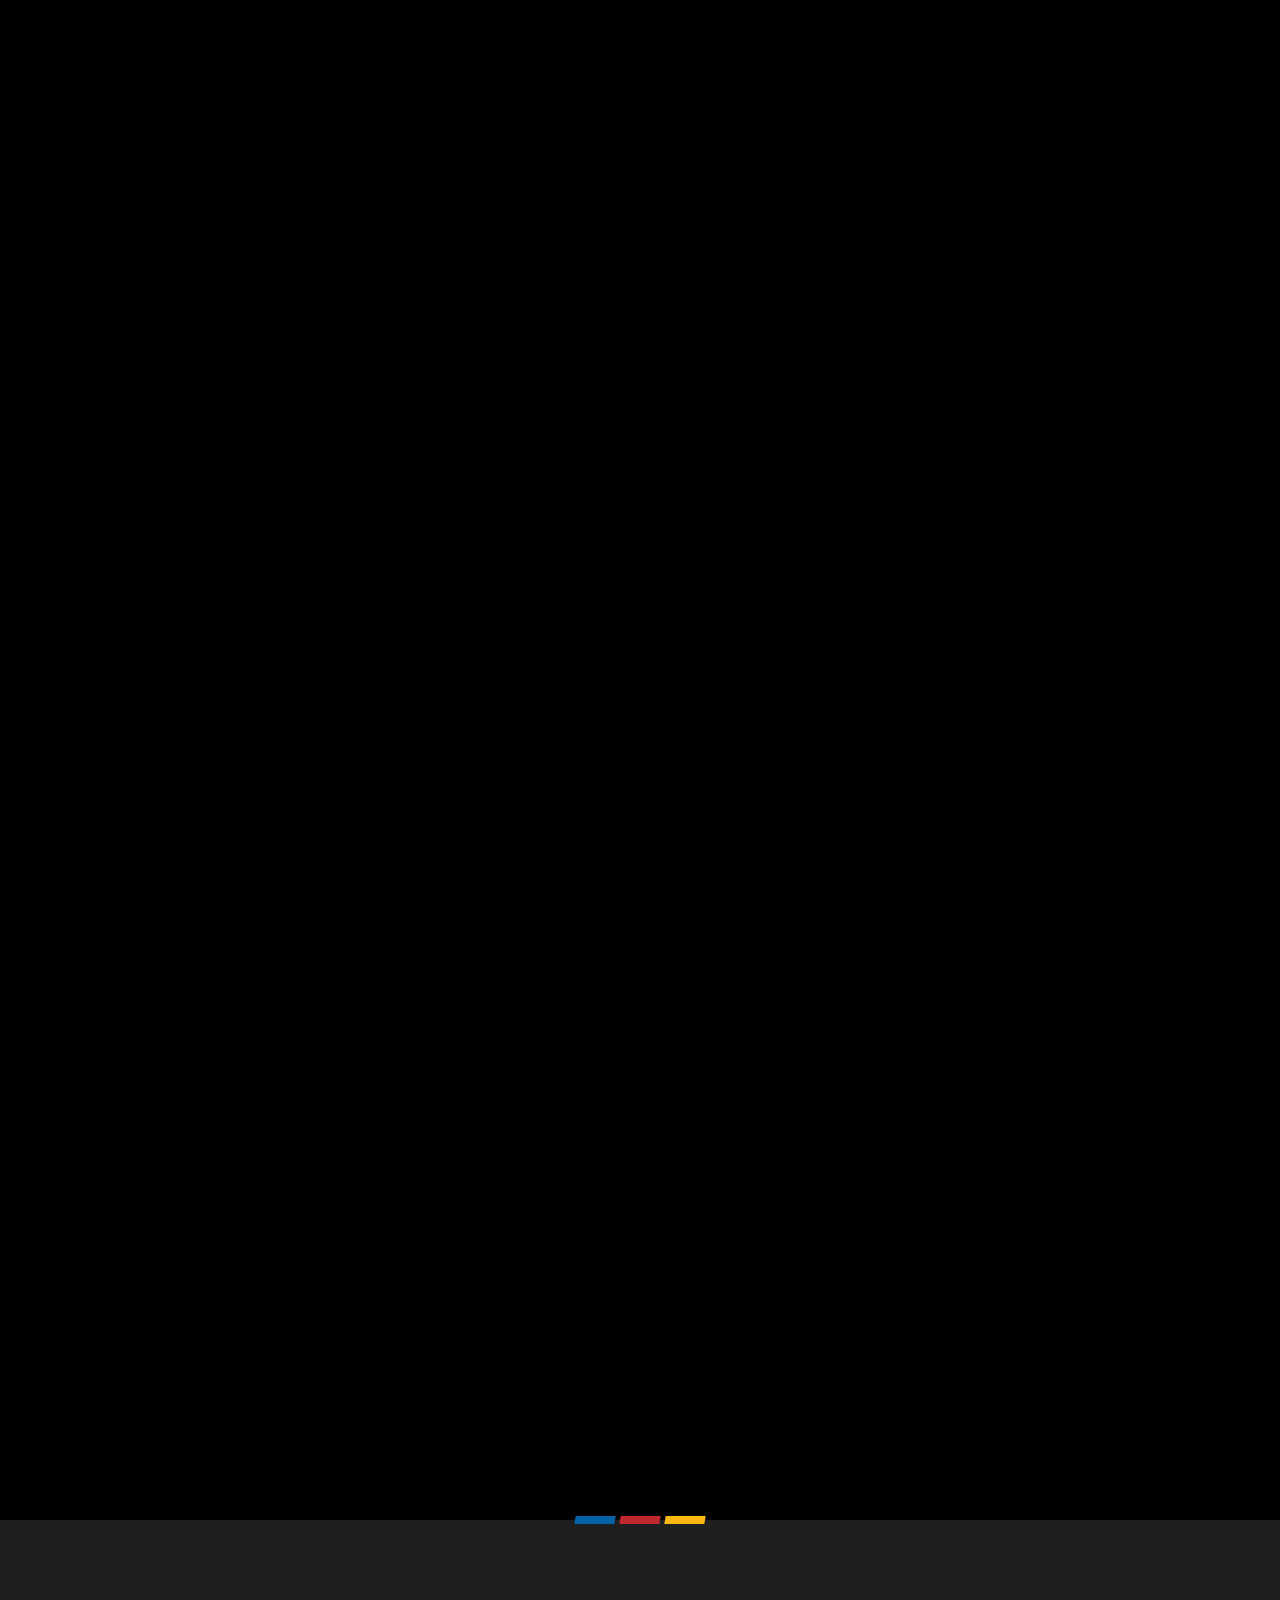
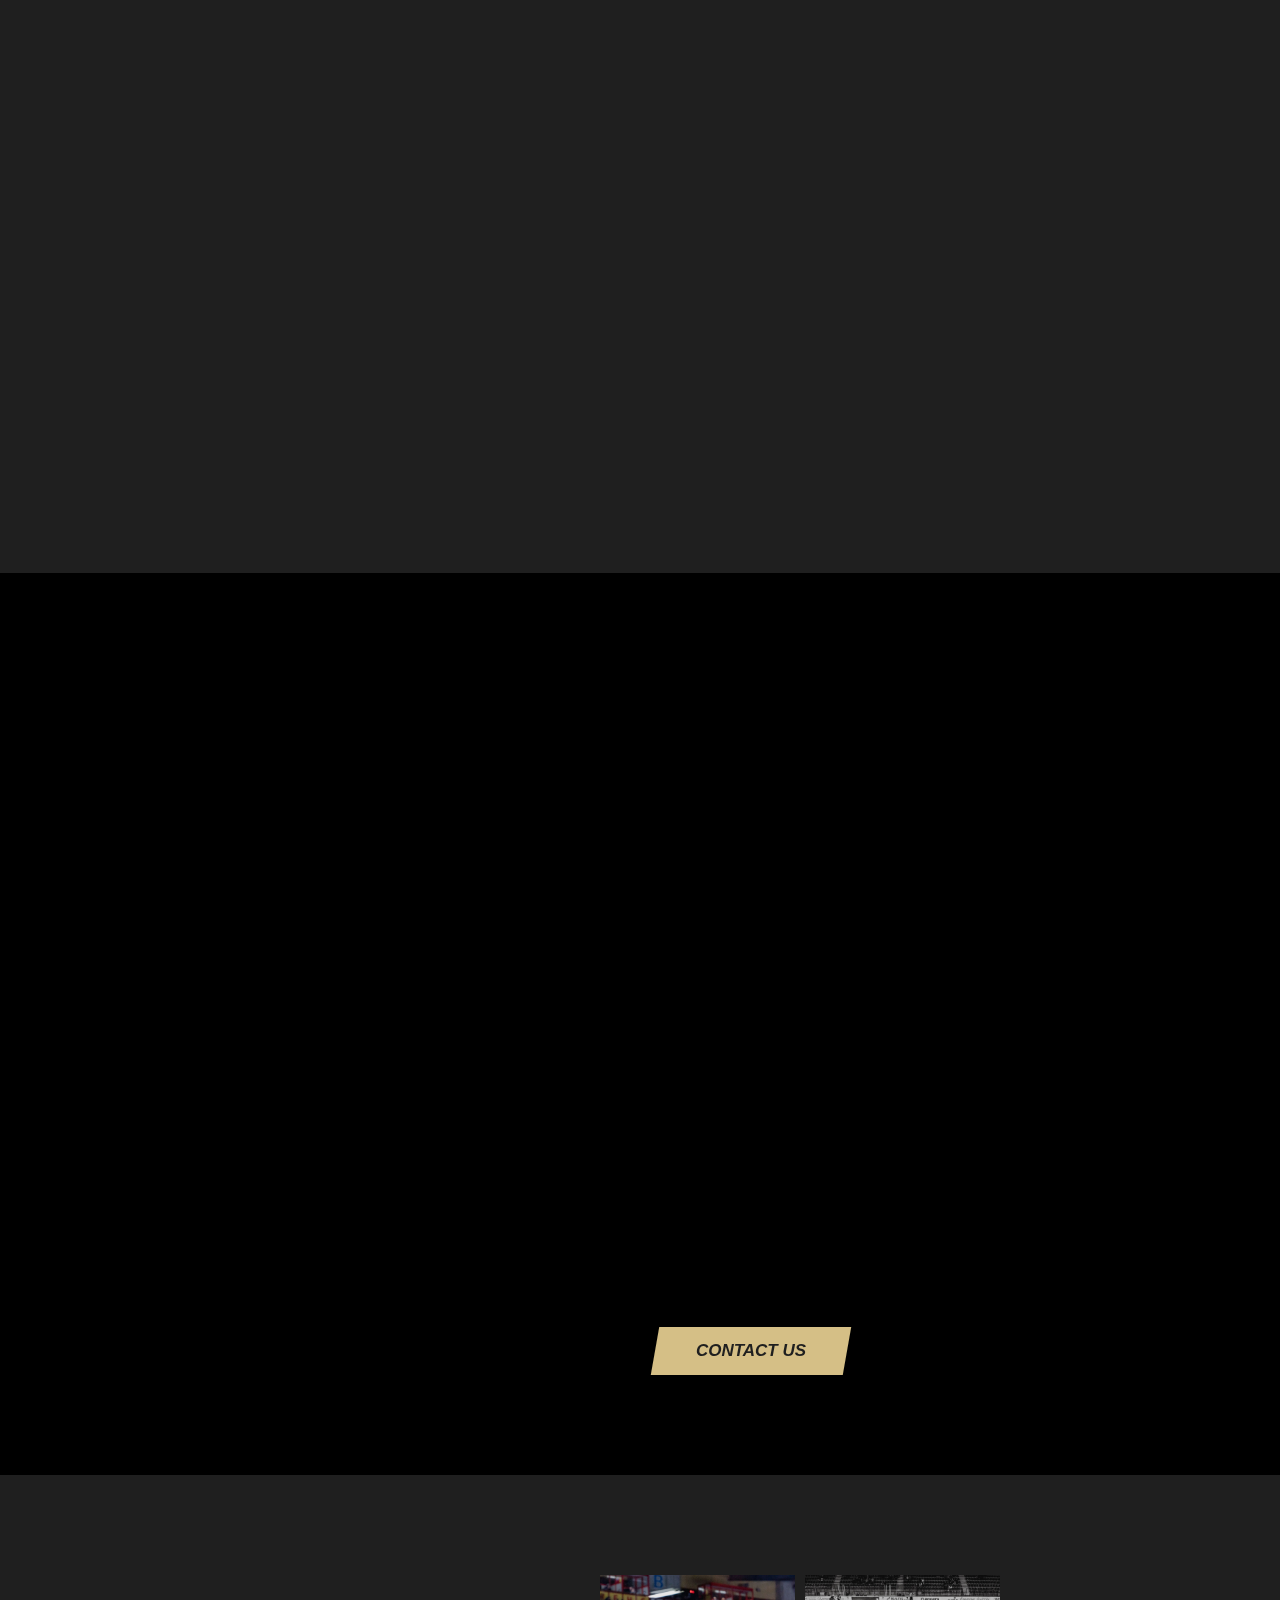
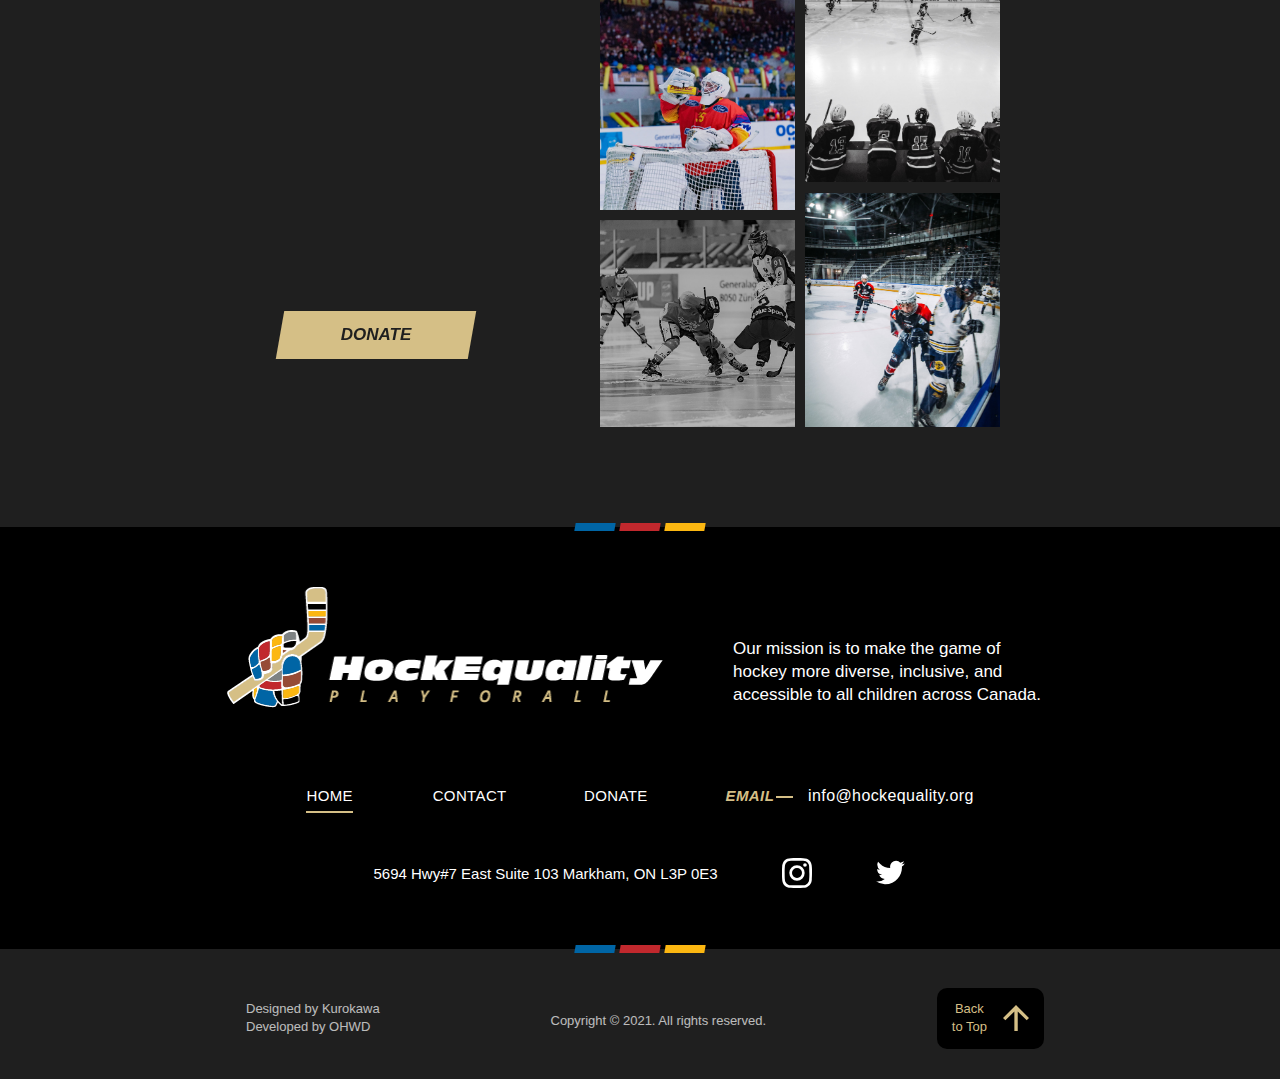
==== index.html @ 1a468a7b "fixed links" ====
<!DOCTYPE html>
<html lang="en">
<head>

    <meta charset="UTF-8">
    <meta name="viewport" content="width=device-width, initial-scale=1.0">
    <meta http-equiv="X-UA-Compatible" content="ie=edge">
    <meta name="description" content="">
    <meta name="keywords" content="">
    <meta name="format-detection" content="telephone=no">
    <meta name="theme-color" content="#43b7ff">

    <!-- Favicons -->
    <link rel="apple-touch-icon" sizes="180x180" href="/apple-touch-icon.png">
    <link rel="icon" type="image/png" sizes="32x32" href="/favicon-32x32.png">
    <link rel="icon" type="image/png" sizes="16x16" href="/favicon-16x16.png">
    <link rel="manifest" href="/site.webmanifest">
    <meta name="msapplication-TileColor" content="#da532c">
    <meta name="theme-color" content="#ffffff">

    <meta property="og:title" content=""/>
    <meta property="og:description" content=""/>
    <meta property="og:type" content="website" />
    <meta property="og:url" content=""/>
    <meta property="og:image" content=""/>
    <meta property="og:image:secure_url" content=""/>

    <link rel="canonical" href="">

    <link href="https://fonts.googleapis.com/css2?family=Poppins:wght@200;300;400;500;600;700;800;900&family=Roboto:wght@300;400;500;700;900&family=Yellowtail&display=swap" rel="stylesheet">

    <!-- CSS -->
    <link rel="stylesheet" href="/css/core-styles.css">
    <link rel="stylesheet" href="/css/style.css">
    <link href="https://unpkg.com/aos@2.3.1/dist/aos.css" rel="stylesheet">

    <!-- jQuery -->
    <script defer src="https://ajax.googleapis.com/ajax/libs/jquery/3.4.1/jquery.min.js"></script>

    <title>HockEquality | Play for All</title>
</head>
<body>

    <a class="skip" href="/index.html#main">skip to main content</a>

    <header>
        <!-- Desktop Navbar -->
        <div class="mobile-wrapper">
            <div class="mobile-nav container mobile-nav-container">
                <a class="logo" aria-label="hockequality logo link to go to home page" href="/">
                    <img class="mobile" data-aos="fade-in" data-aos-delay="750" aria-hidden="true" src="/images/hockequality-logo-left-aligned.png" alt="hockequality logo">
                    <img class="tablet" data-aos="fade-in" data-aos-delay="750" aria-hidden="true" src="/images/hockequality-logo-horizontal.png" alt="hockequality logo">
                </a> 
                <!-- Hamburger Menu -->
                <button aria-label="open the menu" id="menu-button" class="hamburger hamburger--spring" onclick="toggleNav()" type="button">
                    <span aria-hidden="true" class="hamburger-box">
                        <span aria-hidden="true" class="hamburger-inner"></span>
                    </span>
                </button>
            </div>
        </div>

        <!-- ============================================ -->
        <!--                   NAVIGATION                 -->
        <!-- ============================================ -->

        <nav>
            <div class="navbar-menu">
                <div id="side-menu" class="side-nav">
                    <a class="logo" aria-label="hockequality logo link to go to home page" href="/">
                        <img aria-hidden="true" src="/images/hockequality-logo-horizontal.png" alt="">
                    </a>
                   
                    <ul id="on-top" class="navbar-links">
                        <li class="nav-li"><a class="active-menu nav-link" href="index.html">Home</a></li>
                        <li class="nav-li"><a class="nav-link" href="/html/contact.html">Contact</a></li>
                    </ul>
                    <a class="button-solid desktop-nav" href="/html/donate.html">Donate</a>
                </div>
            </div>
        </nav>
    </header>

    <main id="main">

        <!-- ============================================ -->
        <!--                    Landing                   -->
        <!-- ============================================ -->

        <section id="hero">
            <video autoplay muted loop playsinline src="/images/website-video.mp4" poster="/images/landing-mobile.jpg"></video>
            <div aria-hidden="true" id="dark"></div>
            <div class="container">
                <div class="content">
                    <span class="header-span" 
                          data-aos-delay="650"
                          data-aos="fade-up"
                          >Our Mission</span>
                    <h1 data-aos-delay="700"
                        data-aos="fade-up"
                        >To make the game of hockey more diverse, inclusive, and accessible to all children across Canada</h1>
                    <a data-aos-delay="750"
                       data-aos="fade-up"
                       class="button-solid donate"
                        href="/html/donate.html">Donate</a><a class="button-solid involved" data-aos-delay="800" data-aos="fade-up"
      href="/html/contact.html#get-involved">Get Involved</a>
                </div>
            </div>
            <div aria-hidden="true" class="colored-boxes">
                <span></span><span></span><span></span>
            </div>
        </section>

        <!-- ============================================ -->
        <!--                 How We Work                  -->
        <!-- ============================================ -->
        
        <section id="how-we-work">
            <div class="container">
                <h2 data-aos="fade-up" class="header-span">How We Work</h2>
                <p data-aos="fade-up" data-aos-delay="50">
                    Every penny counts. We’re an open book and all our directors work as volunteers and take no salary. This is how we plan to use contributions made to Hockey Equality.
                </p>
                <div class="content">
                    <img data-aos="fade-up" data-aos-delay="100" aria-hidden="true" src="/images/graph.svg" alt="">
                    <div class="stats-group">
                        <span data-aos="fade-right" data-aos-duration="800" class="header-span">40%</span>
                        <h3 data-aos="fade-up" data-aos-delay="20">Grassroot Programs in the Community</h3>
                        <span data-aos="fade-right" data-aos-duration="800" data-aos-delay="50" class="header-span">20%</span>
                        <h3 data-aos="fade-up" data-aos-delay="70">Fund Scholarships for Families In Need</h3>
                        <span data-aos="fade-right" data-aos-duration="800" data-aos-delay="100"  class="header-span">15%</span>
                        <h3 data-aos="fade-up" data-aos-delay="120">Sponsor Community Teams</h3>
                        <span data-aos="fade-right" data-aos-duration="800" data-aos-delay="150"  class="header-span">10%</span>
                        <h3 data-aos="fade-up" data-aos-delay="170">Promote Awareness</h3>
                        <span data-aos="fade-right" data-aos-duration="800" data-aos-delay="200"  class="header-span">10%</span>
                        <h3 data-aos="fade-up" data-aos-delay="220">Provide Resources for Community Programming</h3>
                        <span data-aos="fade-right" data-aos-duration="800" data-aos-delay="250"  class="header-span">5%</span>
                        <h3 data-aos="fade-up" data-aos-delay="270">Management</h3>
                    </div>
                </div>
            </div>
            <div aria-hidden="true" class="colored-boxes">
                <span></span><span></span><span></span>
            </div>
        </section>

        <!-- ============================================ -->
        <!--                The Challenge                 -->
        <!-- ============================================ -->
        
        <section id="challenge">
            <div data-aos="fade-up" class="container">
                <h2 class="header-span">The Challenge</h2>
                <p>
                    There’s no denying the lack of diversity and inclusion in hockey. At the highest level, only 42 Black, Indigenous, players of colour (BIPOC) are listed on NHL rosters. That equates to a mere 5.7% of players. Of the four major North American sports, NHL hockey is the only one that has not had an openly gay player to date. 
                </p>
                <p>
                    In Canada, we have seen girls and women’s hockey growing in leaps and bounds. Still, only approximately 14% of all hockey players in Canada are female. Professional women’s leagues, such as the NWHL, are underrepresented in the media and struggle to make a livable wage. Through our efforts we hope to bridge the gap. 
                </p>
                <p>
                    According to surveys, over 7 million Canadians identify as people of colour and over 4 million people belong to the LGBTQIA2S+ community. These numbers are, unfortunately, not representative of the hockey community. We aim to change that! 
                </p>
                <p>
                    Now more than ever, organizations are working to create sustainable change in the hockey community. We plan to help that movement and work together to chip away at making hockey a game for everyone.
                </p>
            </div>
        </section>

        <!-- ============================================ -->
        <!--                 Get Involved                 -->
        <!-- ============================================ -->
        
        <section id="get-involved">
            <div class="container">
                <div data-aos="fade-up" class="left">
                    <div aria-hidden="true" class="image"></div>
                    <h2 class="header-span mobile">How to Get Involved</h2>
                    <p>
                        “Alone we can do so little; together we can do so much.”
                    </p>
                    <span data-aos="fade-up" data-aos-delay="180">– Helen Keller</span>
                </div><div class="right">
                    <span data-aos="fade-up" data-aos-duration="800" data-aos-delay="200" class="header-span desktop">How to Get Involved</span>
                    <p data-aos="fade-up" data-aos-delay="250">
                        Equality in hockey doesn’t begin with one person. Behind our work, there are people who give, volunteer and act in their community to make hockey an inclusive sport for all.
                    </p>
                    <h2 data-aos="fade-right" data-aos-duration="800" class="header-span block">Donate</h2>
                    <p class="padd" data-aos="fade-up">
                        Your support will create sustainable and lasting impact on the hockey community.
                    </p>
                    <h2 data-aos-delay="50" data-aos="fade-right" data-aos-duration="800" class="header-span block">Volunteer</h2>
                    <p class="padd" data-aos="fade-up">
                        We welcome all the help we can get! If you’re interested in volunteering please contact us to get started!
                    </p>
                    <h2 data-aos-delay="100" data-aos="fade-right" data-aos-duration="800" class="header-span block">Act</h2>
                    <p class="padd" data-aos="fade-up">
                        Are you doing something in your community to promote diversity and inclusion for all? Let us know so we can share your story and help support your activities.
                    </p>
                    <a href="/html/contact.html" class="button-solid">Contact Us</a>
                </div>
            </div>
        </section>

        <!-- ============================================ -->
        <!--                   Donations                  -->
        <!-- ============================================ -->
        
        <section id="donations">
            <div class="container">
                <div aria-hidden="true" class="image-group mobile">
                    <div class="one"></div><div class="two"></div><div class="three"></div><div class="four"></div>
                </div>
                <div class="text">
                    <h2 data-aos="fade-up" class="header-span">Donations</h2>
                    <p data-aos="fade-up" data-aos-delay="50">
                        The support of donors makes it possible for Hockey Equality to achieve our mission of making hockey more diverse, inclusive, and accessible to all children in Canada. Together, we will break down the invisible barriers and make our national sport great for all.
                    </p>
                    <a href="/html/donate.html" class="button-solid">Donate</a>
                </div>
                <div aria-hidden="true" class="image-group desktop">
                    <div class="one"></div>
                    <div class="two"></div>
                    <div class="three"></div>
                    <div class="four"></div>
                </div>
            </div>
            <div aria-hidden="true" class="colored-boxes">
                <span></span><span></span><span></span>
            </div>
        </section>

        <!-- ============================================ -->
        <!--                    Footer                    -->
        <!-- ============================================ -->

        <footer>
            <div class="container">
                <!-- Top -->
                <div class="footer-top">
                    <a class="footer-logo" aria-label="hockequality logo" href="/">
                        <img class="mobile" aria-hidden="true" src="/images/hockequality-logo-left-aligned.png" alt="logo">
                        <img class="desktop" aria-hidden="true" src="/images/hockequality-logo-horizontal.png" alt="logo">
                    </a><p class="mission">
                        Our mission is to make the game of hockey more diverse, inclusive, and accessible to all children across Canada.
                    </p>
                </div>
                <!-- bottom -->
                <div class="footer-bottom">
                    <div class="page-group">
                        <a class="footer-active" href="/">Home</a>
                        <a href="/html/contact.html">Contact</a>
                        <a href="/html/donate.html">Donate</a>
                        <a class="email" href="mailto:info@hockequality.org"><span class="header-span">Email</span> info@hockequality.org</a>
                    </div>
                    <div class="email-group">
                        <span class="header-span">Email</span>
                        <a class="email" href="mailto:info@hockequality.org">info@hockequality.org</a>
                    </div>
                    <a class="address address-mobile" href="">
                        <span>5694 Hwy#7 East</span>
                        <span>Suite 103</span> 
                        <span>Markham, ON L3P 0E3</span>
                    </a>
                    <div class="social">
                        <a class="address-desktop" href="">5694 Hwy#7 East Suite 103 Markham, ON L3P 0E3</a>
                        <a aria-label="visit our instagram" href=""><img aria-hidden="true" src="/images/instagram.svg" alt=""></a>
                        <a aria-label="visit our twitter" href=""><img aria-hidden="true" src="/images/twitter.svg" alt=""></a>
                    </div>
                </div>
                <div aria-hidden="true" class="colored-boxes">
                    <span></span><span></span><span></span>
                </div>
            </div>
            <div class="design-credit">
                <div class="container">
                    <div class="credit">
                        <a href="">Designed by Kurokawa</a>
                        <a href="https://www.oakharborwebdesigns.com/">Developed by OHWD</a>
                    </div>
                    <span class="copyright">Copyright © 2021. All rights reserved.</span>
                    <a class="top" href="#main">
                        <span>Back <br> to Top</span><img aria-hidden="true" src="/images/arrow.svg" alt="">
                    </a>
                </div>
            </div>
        </footer>
        

    <script defer src="/app.js"></script>
    <script src="https://unpkg.com/aos@2.3.1/dist/aos.js"></script>
    <script>
        AOS.init({
            duration: 800, // values from 0 to 3000, with step 50ms
            easing: 'ease',
            mirror: true,
            offset: 0,
        });
    </script>

</body>
</html>
---- css/core-styles.css ----
/*-- -------------------------- -->
<---         CORE STYLES        -->
<--- -------------------------- -*/

* {
	-webkit-box-sizing: border-box;
            box-sizing: border-box;
    margin: 0;
}

html {
    scroll-behavior: smooth;
}

.desktop-nav {
    display: none !important;
}

.tablet {
    display: none;
}

.colored-boxes {
    text-align: center;
    position: absolute;
    bottom: -4px;
    left: 50%;
    -webkit-transform: translateX(-50%);
        -ms-transform: translateX(-50%);
            transform: translateX(-50%);
    height: 8px;
    width:100px;
    z-index: 100;
}

.colored-boxes span {
    display: inline-block;
    height: 8px;
    width: 27px;
    vertical-align: top;
    -webkit-transform: skew(-10deg);
        -ms-transform: skew(-10deg);
            transform: skew(-10deg);
}

.colored-boxes span:nth-of-type(1) {
    background: #0065A5;
}

.colored-boxes span:nth-of-type(2) {
    background: #C1282D;
    margin: 0 5px;
}

.colored-boxes span:nth-of-type(3) {
    background: #FCB711;
}

.desktop {
    display: none !important;
}

body {
    background-color: black;
    font-family: 'Open Sans', sans-serif;
}

.skip {
    position: absolute;
    z-index: -1000;
    top: 0;
    left: 0;
    opacity: 0;
}

button:hover {
    cursor: pointer;
}

.section {
    padding-top: 35px !important;
    padding-bottom: 35px !important;
}

html {
    scroll-behavior: smooth;
    overflow-x: hidden !important;
  }

html.clicked {
    position: fixed;
}

body, html {
	margin: 0;
	padding: 0;
	overflow-x: hidden !important;
}

p, a, li, span {
	line-height: 23px;
    font-size: 17px;
    color: #fff;
}

.container {
	padding: 0 20px;
    margin: auto;
    max-width: 334px;
    position: relative;
    -webkit-box-sizing: content-box;
            box-sizing: content-box;
}

.mobile-wrapper {
	background: transparent;
    height: 100px;
    position: absolute;
    left: 0;
    width: 100%;
}

/* hidden desktop elements */

.topper-flex,
#brand,
.call-strip-button,
.top-nav-strip {
	display: none;
}

/* Buttons */
.button-solid {
    position: relative;
    font-size: 16px;
    color: #1F1F1F;
    text-transform: uppercase;
    font-weight: 800;
    text-decoration: none;
    font-style: italic;
    display: inline-block;
    width: 154px;
    line-height: 48px;
    text-align: center;
    z-index: 1;
}

.button-solid:before {
    content: '';
    position: absolute;
    display: block;
    top: 0;
    left: 0;
    right: 0;
    bottom: 0;
    background: #D5BF86;
    z-index: -1;
    -webkit-transform: skew(-10deg);
        -ms-transform: skew(-10deg);
            transform: skew(-10deg);
}

.button-solid:after {
    content: '';
    position: absolute;
    display: block;
    top: 0;
    left: 0;
    width: 0%;
    bottom: 0;
    background: #fff;
    z-index: -1;
    -webkit-transform: skew(-10deg);
        -ms-transform: skew(-10deg);
            transform: skew(-10deg);
    -webkit-transition: .2s ease;
    -o-transition: .2s ease;
    transition: .2s ease;
}

.button-solid:hover:after {
    width: 100%;
    -webkit-transition: .2s cubic-bezier(0.755, 0.050, 0.855, 0.060);
    -o-transition: .2s cubic-bezier(0.755, 0.050, 0.855, 0.060);
    transition: .2s cubic-bezier(0.755, 0.050, 0.855, 0.060);
}

.hamburger {
    padding: 0;
    display: inline-block;
    cursor: pointer;
    -webkit-transition-property: opacity, -webkit-filter;
    transition-property: opacity, -webkit-filter;
    -o-transition-property: opacity, filter;
    transition-property: opacity, filter;
    transition-property: opacity, filter, -webkit-filter;
    -webkit-transition-duration: 0.15s;
         -o-transition-duration: 0.15s;
            transition-duration: 0.15s;
    -webkit-transition-timing-function: linear;
         -o-transition-timing-function: linear;
            transition-timing-function: linear;
    font: inherit;
    color: inherit;
    text-transform: none;
    background-color: transparent;
    border: 0;
    margin: 0;
    overflow: visible;
    position: relative;
    z-index: 2000;
}
.hamburger:hover {
    opacity: 0.7;
    cursor: pointer;
}
.hamburger.is-active:hover {
    opacity: 0.7;
    cursor: pointer;
}
.hamburger.is-active .hamburger-inner, .hamburger.is-active .hamburger-inner::before, .hamburger.is-active .hamburger-inner::after {
    background-color: #D5BF86;
}
.hamburger-box {
    width: 30px;
    height: 24px;
    display: inline-block;
    position: relative;
    z-index: 2000;
}
.hamburger-inner {
    display: block;
    top: 50%;
    margin-top: -2px;
}
.hamburger-inner, .hamburger-inner::before, .hamburger-inner::after {
    width: 30px;
    height: 3px;
    background-color: #D5BF86;
    border-radius: 4px;
    position: absolute;
    -webkit-transition-property: -webkit-transform;
    transition-property: -webkit-transform;
    -o-transition-property: transform;
    transition-property: transform;
    transition-property: transform, -webkit-transform;
    -webkit-transition-duration: 0.15s;
         -o-transition-duration: 0.15s;
            transition-duration: 0.15s;
    -webkit-transition-timing-function: ease;
         -o-transition-timing-function: ease;
            transition-timing-function: ease;
}
.hamburger-inner::before, .hamburger-inner::after {
    content: "";
    display: block;
}
.hamburger-inner::before {
    top: -10px;
}
.hamburger-inner::after {
    bottom: -10px;
}

/* * Spring */
.hamburger--spring .hamburger-inner {
    top: 2px;
    -webkit-transition: background-color 0s 0.13s linear;
    -o-transition: background-color 0s 0.13s linear;
    transition: background-color 0s 0.13s linear;
    -webkit-transition-delay: .22s;
         -o-transition-delay: .22s;
            transition-delay: .22s;
}
.hamburger--spring .hamburger-inner::before {
    top: 10px;
    -webkit-transition: top 0.1s 0.2s cubic-bezier(0.33333, 0.66667, 0.66667, 1), -webkit-transform 0.13s cubic-bezier(0.55, 0.055, 0.675, 0.19);
    transition: top 0.1s 0.2s cubic-bezier(0.33333, 0.66667, 0.66667, 1), -webkit-transform 0.13s cubic-bezier(0.55, 0.055, 0.675, 0.19);
    -o-transition: top 0.1s 0.2s cubic-bezier(0.33333, 0.66667, 0.66667, 1), transform 0.13s cubic-bezier(0.55, 0.055, 0.675, 0.19);
    transition: top 0.1s 0.2s cubic-bezier(0.33333, 0.66667, 0.66667, 1), transform 0.13s cubic-bezier(0.55, 0.055, 0.675, 0.19);
    transition: top 0.1s 0.2s cubic-bezier(0.33333, 0.66667, 0.66667, 1), transform 0.13s cubic-bezier(0.55, 0.055, 0.675, 0.19), -webkit-transform 0.13s cubic-bezier(0.55, 0.055, 0.675, 0.19);
    -webkit-transition-delay: .22s;
         -o-transition-delay: .22s;
            transition-delay: .22s;
}
.hamburger--spring .hamburger-inner::after {
    top: 20px;
    -webkit-transition: top 0.2s 0.2s cubic-bezier(0.33333, 0.66667, 0.66667, 1), -webkit-transform 0.13s cubic-bezier(0.55, 0.055, 0.675, 0.19);
    transition: top 0.2s 0.2s cubic-bezier(0.33333, 0.66667, 0.66667, 1), -webkit-transform 0.13s cubic-bezier(0.55, 0.055, 0.675, 0.19);
    -o-transition: top 0.2s 0.2s cubic-bezier(0.33333, 0.66667, 0.66667, 1), transform 0.13s cubic-bezier(0.55, 0.055, 0.675, 0.19);
    transition: top 0.2s 0.2s cubic-bezier(0.33333, 0.66667, 0.66667, 1), transform 0.13s cubic-bezier(0.55, 0.055, 0.675, 0.19);
    transition: top 0.2s 0.2s cubic-bezier(0.33333, 0.66667, 0.66667, 1), transform 0.13s cubic-bezier(0.55, 0.055, 0.675, 0.19), -webkit-transform 0.13s cubic-bezier(0.55, 0.055, 0.675, 0.19);
    -webkit-transition-delay: .22s;
         -o-transition-delay: .22s;
            transition-delay: .22s;
}
.hamburger--spring.is-active .hamburger-inner {
    -webkit-transition-delay: 0.22s;
         -o-transition-delay: 0.22s;
            transition-delay: 0.22s;
    background-color: transparent !important;
}
.hamburger--spring.is-active .hamburger-inner::before {
    top: 0;
    -webkit-transition: top 0.1s 0.15s cubic-bezier(0.33333, 0, 0.66667, 0.33333), -webkit-transform 0.13s 0.22s cubic-bezier(0.215, 0.61, 0.355, 1);
    transition: top 0.1s 0.15s cubic-bezier(0.33333, 0, 0.66667, 0.33333), -webkit-transform 0.13s 0.22s cubic-bezier(0.215, 0.61, 0.355, 1);
    -o-transition: top 0.1s 0.15s cubic-bezier(0.33333, 0, 0.66667, 0.33333), transform 0.13s 0.22s cubic-bezier(0.215, 0.61, 0.355, 1);
    transition: top 0.1s 0.15s cubic-bezier(0.33333, 0, 0.66667, 0.33333), transform 0.13s 0.22s cubic-bezier(0.215, 0.61, 0.355, 1);
    transition: top 0.1s 0.15s cubic-bezier(0.33333, 0, 0.66667, 0.33333), transform 0.13s 0.22s cubic-bezier(0.215, 0.61, 0.355, 1), -webkit-transform 0.13s 0.22s cubic-bezier(0.215, 0.61, 0.355, 1);
    -webkit-transform: translate3d(0, 10px, 0) rotate(45deg);
            transform: translate3d(0, 10px, 0) rotate(45deg);
}
.hamburger--spring.is-active .hamburger-inner::after {
    top: 0;
    -webkit-transition: top 0.2s cubic-bezier(0.33333, 0, 0.66667, 0.33333), -webkit-transform 0.13s 0.22s cubic-bezier(0.215, 0.61, 0.355, 1);
    transition: top 0.2s cubic-bezier(0.33333, 0, 0.66667, 0.33333), -webkit-transform 0.13s 0.22s cubic-bezier(0.215, 0.61, 0.355, 1);
    -o-transition: top 0.2s cubic-bezier(0.33333, 0, 0.66667, 0.33333), transform 0.13s 0.22s cubic-bezier(0.215, 0.61, 0.355, 1);
    transition: top 0.2s cubic-bezier(0.33333, 0, 0.66667, 0.33333), transform 0.13s 0.22s cubic-bezier(0.215, 0.61, 0.355, 1);
    transition: top 0.2s cubic-bezier(0.33333, 0, 0.66667, 0.33333), transform 0.13s 0.22s cubic-bezier(0.215, 0.61, 0.355, 1), -webkit-transform 0.13s 0.22s cubic-bezier(0.215, 0.61, 0.355, 1);
    -webkit-transform: translate3d(0, 10px, 0) rotate(-45deg);
            transform: translate3d(0, 10px, 0) rotate(-45deg);
}

/*-- -------------------------- -->
<---         NAVIGATION         -->
<--- -------------------------- -*/

/* Hidden Elements */
.navbar-menu img,
.call-us,
.quote-nav-button {
	display: none;
}

/* Top Mobile Navigation */
.mobile-wrapper {
	height: 70px;
}

.mobile-nav {
	position: relative;
	display: -webkit-box;
	display: -ms-flexbox;
	display: flex;
	-webkit-box-align: center;
	    -ms-flex-align: center;
	        align-items: center;
	-webkit-box-pack: space-between;;
	    -ms-flex-pack: space-between;;
	        justify-content: space-between;
    height: 100%;
    max-width: 100%;
}

.hamburger {
	position: absolute;
	right: 15px;
}

/* Navigation Links */


.mobile-wrapper img {
    width: 100%;
    max-width: 307px;
    position: relative;
    z-index: 1000;
    top: 70px;
}

.navbar-menu {
    overflow: hidden;
	background: #000;
    width: 0;
    top: 0;
	position: absolute;
    right: 0;
    height: 100vh;
	-webkit-transition: .3s ease;
	-o-transition: .3s ease;
	transition: .3s ease;
    z-index: 1000;
    max-width: 1225px;
}

.side-nav {
    overflow: hidden;
	padding: 40px 0;
	position: absolute;
	right: 2em;
	-webkit-transition: .3s ease;
	-o-transition: .3s ease;
	transition: .3s ease;
	-webkit-transition-delay: .2s;
	     -o-transition-delay: .2s;
	        transition-delay: .2s;
}

.side-nav ul {
	margin: 0;
	text-align: right;
    list-style: none;
    margin-top: 50px;
}

.side-nav ul li {
    margin-bottom: 20px;
    opacity: 0;
    -webkit-transform: translateY(50px);
        -ms-transform: translateY(50px);
            transform: translateY(50px);
}

.side-nav ul li.open {
    -webkit-animation-name: fadeIn;
            animation-name: fadeIn;
    -webkit-animation-fill-mode: forwards;
            animation-fill-mode: forwards;
    -webkit-animation-duration: .5s;
            animation-duration: .5s;
    -webkit-animation-timing-function: ease-out;
            animation-timing-function: ease;
}

.side-nav ul li.open:nth-child(2) {
    -webkit-animation-delay: .1s;
            animation-delay: .1s;
}

.side-nav ul li.open:nth-child(3) {
    -webkit-animation-delay: .2s;
            animation-delay: .2s;
}

.side-nav ul li.open:nth-child(4) {
    -webkit-animation-delay: .3s;
            animation-delay: .3s;
}

.side-nav ul li.open:nth-child(5) {
    -webkit-animation-delay: .4s;
            animation-delay: .4s;
}

.side-nav ul li.open:nth-child(6) {
    -webkit-animation-delay: .5s;
            animation-delay: .5s;
}

@-webkit-keyframes fadeIn {
    0% {
        -webkit-transform: translateY(50px);
                transform: translateY(50px);
        opacity: 0;
    }

    100% {
        -webkit-transform: translateY(0);
                transform: translateY(0);
        opacity: 1;
    }
}

@keyframes fadeIn {
    0% {
        -webkit-transform: translateY(50px);
                transform: translateY(50px);
        opacity: 0;
    }

    100% {
        -webkit-transform: translateY(0);
                transform: translateY(0);
        opacity: 1;
    }
}

#on-top a {
    text-decoration: none;
    font-weight: 800;
    letter-spacing: .025em;
    font-style: italic;
	padding: 5px 10px 5px 10px;
	-webkit-transition: .3s ease;
	-o-transition: .3s ease;
	transition: .3s ease;
	-webkit-transition-delay: .2s;
	     -o-transition-delay: .2s;
	        transition-delay: .2s;
	opacity: 0;
    visibility: hidden;
    -webkit-transform: translateY(75px);
        -ms-transform: translateY(75px);
            transform: translateY(75px);
}

.active-menu {
    color: #D5BF86;
    position: relative;
}

.active-menu:before {
    content: '';
    position: absolute;
    top: 50%;
    -webkit-transform: translateY(-50%);
        -ms-transform: translateY(-50%);
            transform: translateY(-50%);
    left: -20px;
    height: 2px;
    width: 20px;
    background: #D5BF86;
}

/* Tablet */
@media only screen and (min-width: 768px) {

    .container {
        max-width: 694px;
        padding: 0;
        margin: auto;
    }

    p {
        font-size: 17px;
        line-height: 23px;
    }

    .mobile-wrapper .mobile {
        display: none;
    }

    .mobile-wrapper .tablet {
        display: block;
        max-width: 436px;
    }

    .mobile-wrapper img {
        top: 67px !important;
    }

    .hamburger {
        top: 100px;
        right: 0px;
    }

    #hero:after {
        content: '';
        position: absolute;
        display: block;
        height: 190px;
        width: 100%;
        background: #000;
        opacity: .3;
        top: 0;
        left: 0;
        right: 0;
        z-index: 10;
    }

    .button-solid {
        width: 192px;
        font-size: 17px;
    }

    .colored-boxes {
        width: 150px;
    }

    .colored-boxes span {
        width: 40px;
    }

    .side-nav ul {
        margin-top: 123px;
    }

    .side-nav ul li {
        margin-bottom: 40px;
    }

    #on-top a {
        font-size: 30px;
    }

}



/* Desktop */
@media screen and (min-width: 1024px) {

    .mobile-display {
        display: none !important;
    }

    #page-header {
        height: 400px;
        background-repeat: no-repeat;
        background-position: center 100%;
    }

    .desktop-display {
        display: block;
    }

    /* Hidden Elements */
	.mobile-wrapper {
		display: none;
	}

	/* Un-Hidden Elements */
	#on-top a {
		opacity: 1;
		visibility: visible;
    }

    .svg-group {
        width: 1600px;
    }

    .background {
        background: var(--primary);
        height: 36px;
        width: 100%;
    }

	.quote-nav-button {
        display: block;
        color: #fff;
        background: var(--primary);
        margin-left: 100px;
    }
    
    .quote-nav-button:hover {
        opacity: .7;
    }

	.container {
        max-width: 1100px;
    }
    
    .navbar-menu .logo {
        display: inline-block;
        position: absolute;
        left: 0;
    }

	.navbar-menu .logo img {
		display: block;
		margin: 0 !important;
		position: relative;
		left: 2em;
        height: auto;
        width: 436px;
        z-index: 1000;
    }
    
    .desktop-nav {
        display: inline-block !important;
        width: 102px;
        margin-right: 40px;
        margin-top: 55px;
    }

	/*navbar */
	nav {
		width: 100%;
		position: absolute;
		display: -webkit-box;
		display: -ms-flexbox;
		display: flex;
		-webkit-box-pack: center;
		    -ms-flex-pack: center;
		        justify-content: center;
        height: 124px;
        background: transparent;
        z-index: 100;
    }

	.navbar-menu {
        width: 100% !important;
        height: 190px;
		margin: auto;
		position: absolute;
		display: -webkit-box;
		display: -ms-flexbox;
		display: flex;
		-webkit-box-align: center;
		    -ms-flex-align: center;
		        align-items: center;
		z-index: 100;
		left: 0;
		background: transparent;
	}

	#on-top {
		display: -webkit-box;
		display: -ms-flexbox;
		display: flex;
		-webkit-box-align: center;
		    -ms-flex-align: center;
		        align-items: center;
		-webkit-box-pack: end;
		    -ms-flex-pack: end;
                justify-content: flex-end;
        margin: 0;
        display: block;
        margin-top: 50px;
	}

	.side-nav {
        top: 0;
        padding: 0;
        display: block;
		width: 100%;
		height: 190px;
		display: -webkit-box;
		display: -ms-flexbox;
		display: flex;
		-webkit-box-align: center;
		    -ms-flex-align: center;
		        align-items: center;
		-webkit-box-pack: end;
		    -ms-flex-pack: end;
		        justify-content: flex-end;
        right: 0;
        overflow: visible;
	}

	.side-nav ul li {
		margin: 0 43px 0 0;
		text-align: right;
    }

	.side-nav #on-top a {
		padding: 20px 0 10px 0;
        color: #fff;
        font-weight: normal;
		-webkit-transition: .2s ease;
		-o-transition: .2s ease;
		transition: .2s ease;
        font-size: 16px;
        font-weight: bold;
        text-transform: uppercase;
    }
    
    .side-nav ul li{
        opacity: 1;
        -webkit-transform: translateY(0);
            -ms-transform: translateY(0);
                transform: translateY(0);
    }
    
	.side-nav ul li a:hover {
		cursor: pointer;
		opacity: 1;
		-webkit-transition: .2s ease;
		-o-transition: .2s ease;
        transition: .2s ease;
        color: #D5BF86;
	}

	#on-top li  {
        display: inline-block;
    }
    
    .active-menu {
        color: #D5BF86 !important;
        position: relative;
    }

    .active-menu:before {
       display: none; 
    }

    .active-menu:before {
        content: '';
        position: relative;
        display: inline-block;
        height: 2px;
        width: 20px;
        background: #D5BF86;
        vertical-align: middle;
        left: auto;
        margin-right: 5px;
    }
}














/*-- -------------------------- -->
<---           FOOTER           -->
<--- -------------------------- -*/










footer {
    padding-top: 60px;
    position: relative;
}

footer > .container {
    padding-bottom: 125px;
}

.footer-logo {
    width: 100%;
    display: inline-block;
    margin-bottom: 30px;
}

.footer-logo img {
    width: 100%;
}

.mission {
    font-size: 12px;
    line-height: 18px;
    width: 150px;
    position: absolute;
    top: 0px;
    right: 20px;
}

.page-group {
    display: inline-block;
    float: right;
    position: relative;
    z-index: 1000;
}

.page-group .email {
    display: none;
}

.page-group a {
    display: block;
    font-size: 15px;
    line-height: 20px;
    text-decoration: none;
    text-align: center;
    font-weight: 500;
    text-transform: uppercase;
    margin: auto;
    margin-bottom: 30px;
    position: relative;
    letter-spacing: .025em;
}

.page-group a:before {
    content: '';
    position: absolute;
    display: inline-block;
    width: 0%;
    height: 2px;
    background: #D5BF86;
    bottom: -7px;
    z-index: 100;
    -webkit-transition: .2s ease;
    -o-transition: .2s ease;
    transition: .2s ease;
}

.page-group a:hover:before {
    content: '';
    position: absolute;
    display: inline-block;
    width: 100%;
    height: 2px;
    background: #D5BF86;
    bottom: -7px;
    z-index: 100;
    -webkit-transition: .2s ease;
    -o-transition: .2s ease;
    transition: .2s ease;
}

.page-group a:nth-of-type(1) {
    width: 47px;
}

.page-group a:nth-of-type(2) {
    width: 72px;
}

.page-group a:nth-of-type(3) {
    width: 62px;
}

.page-group a:last-of-type {
    margin-bottom: 0;
}

.footer-active:after {
    content: '';
    position: absolute;
    display: inline-block;
    width: 100%;
    height: 2px;
    left: 0;
    background: #D5BF86;
    bottom: -7px;
    z-index: 100;
}

.footer-bottom {
    height: 120px;
    position: relative;
    padding: 0 10px;
}

.address {
    text-decoration: none;
    display: inline-block;
    position: absolute;
    top: 0;
    left: 10px;
}

.address-desktop {
    display: none !important;
}

.address span {
    font-size: 14px;
    line-height: 19px;
    height: 19px;
    display: block;
    text-align: left;
    vertical-align: middle;
}

.email-group {
    position: absolute;
    bottom: 0px;
}

.email-group .header-span {
    margin-bottom: 0;
    font-style: 14px;
    line-height: 19px;
}

.email-group a {
    text-decoration: none;
    font-size: 14px;
}

.social {
    position: absolute;
    bottom: -75px;
    left: 50%;
    width: 100%;
    text-align: center;
    left: 0;
}

.social a {
    display: inline-block;
}

.social a:nth-of-type(2) {
    margin-right: 50px;
}

/* Design Credit */

.design-credit {
    background: #1F1F1F;
    padding-top: 39px;
    padding-bottom: 80px;
}

.design-credit .container {
    height: 61px;
}

.credit {
    display: inline-block;
    margin-top: 12px;
}

.credit a {
    opacity: .7;
    line-height: 18px;
    font-size: 13px;
    text-align: left;
    display: block;
    text-decoration: none;
}

.credit a:hover {
    text-decoration: underline;
    color: #D5BF86;
}

.copyright {
    position: absolute;
    bottom: -40px;
    width: 100%;
    text-align: left;
    font-size: 13px;
    opacity: .7;
    left: 20px;
    line-height: 18px;
}

.top {
    display: inline-block;
    background: #000;
    padding: 12px 15px;
    border-radius: 10px;
    float: right;
}

.top:hover {
    background: #fff;
}

.top span {
    text-align: center;
    display: inline-block;
    color: #D5BF86;
    margin-right: 16px;
    font-size: 13px;
    line-height: 18px;
}

.top img {
    display: inline-block;
    height: 26px;
}


/*Iphone 6/7/8 */
@media screen and (min-width: 375px) {

    /*-- -------------------------- -->
    <---         Navigation         -->
    <--- -------------------------- -*/

    .mobile-wrapper img {
        top: 95px;
    } 

    /*-- -------------------------- -->
    <---           Footer           -->
    <--- -------------------------- -*/

    .mission {
        font-size: 15px;
        line-height: 20px;
        width: 170px;
        top: 10px;
    }

    .footer-bottom {
        padding: 0 30px;
    }

    .address {
        left: 30px;
    }

    .page-group {
        margin-right: 10px;
    }

    .design-credit .container {
        padding: 0 40px 0 50px;
        max-width: 285px;
    }

    .copyright {
        left: 50px;
    }

}

@media screen and (min-width: 768px) {

    /*-- -------------------------- -->
    <---           Footer           -->
    <--- -------------------------- -*/

    footer {
        padding-top: 100px;
    }

    footer .container {
        padding-bottom: 140px;
    }

    footer .mobile {
        display: none;
    }

    footer .desktop {
        width: 350px;
        display: inline-block !important;
        margin: 0;
        -webkit-transform: translateY(-40px);
            -ms-transform: translateY(-40px);
                transform: translateY(-40px);
    }

    .mission {
        font-size: 14px;
        line-height: 20px;
        width: 300px;
        top: 0px;
        right: 0;
    }

    .page-group {
        width: 100%;
        height: 20px;
        text-align: center;
        margin: auto;
        margin-bottom: 54px;
    }

    .page-group a {
        display: inline-block;
        margin: 0 55px 0 0;
    }

    .footer-bottom {
        padding: 0;
        height: 20px;
    }

    .page-group .email {
        display: inline-block;
        margin-right: 0;
        text-transform: lowercase;
        font-size: 16px;
    }

    .page-group .email .header-span {
        display: inline-block;
        margin-right: 10px;
    }

    .page-group .email .header-span:after {
        margin-left: 2px;
    }

    .email-group {
        display: none;
    }

    .social {
        text-align: center;
        position: relative;
        bottom: 0;
    }

    .social a:first-child {
        margin-right: 60px;
        vertical-align: top;
        margin-top: 4px;
    }

    .social a:nth-of-type(2) {
        margin-right: 60px;
    }

    .address {
        display: inline-block;
        display: none;
    }

    .address-mobile {
        display: none;
    }

    .address-desktop {
        display: inline-block !important;
        text-decoration: none;
        vertical-align: middle;
    }

    .address span {
        display: inline-block;
    }

    /* design credit */

    .design-credit {
        width: 100%;
        padding-bottom: 30px;
    }

    .design-credit .container {
        max-width: 100%;
        text-align: center;
    }

    .design-credit .credit, .design-credit .top, .design-credit .copyright {
        display: inline-block;
        position: relative;
        left: auto;
        bottom: auto;
        width: auto;
        vertical-align: bottom;
    }

    .credit {
        float: left;
    }

    .copyright {
        margin-top: 24px;
    }
}

@media screen and (min-width: 1024px) {

    footer .container {
        padding-bottom: 145px;
    }

    .footer-top {
        width: 826px;
        margin: auto;
    }

    .footer-logo {
        width: auto;
    }

    footer .desktop {
        width: 436px;
    }

    .mission {
        position: relative;
        display: inline-block;
        top: auto;
        right: auto;
        width: 320px;
        vertical-align: top;
        float: right;
        margin-top: 10px;
        font-size: 17px;
        line-height: 23px;
    }

    .page-group a {
        margin-right: 75px;
    }

    .page-group .email .header-span {
        font-size: 15px;
    }

    .page-group .email {
        font-weight: normal;
    }

    .social a:first-child:hover {
        color: #D5BF86;
        text-decoration: underline;
    }

    .social a:first-child {
        font-size: 15px;
    }

    .design-credit .container {
        width: 798px;
    }

}
---- css/style.css ----
html.clicked {
    position: relative;
}

/*-- -------------------------- -->
<---          Landing           -->
<--- -------------------------- -*/

#hero {
    position: relative;
    min-height: auto;
    padding-top: 63%;
}

#dark {
    position: absolute;
    display: block;
    height: 100%;
    width: 100%;
    top: 0;
    left: 0;
    background: #000;
    opacity: .6;
}

video{
    position: absolute;
    top: -270px;
    left: 50%;
    transform: translateX(-50%);
    right: 0;
    bottom: 0;
}

#hero:before {
    content: '';
    position: absolute;
    display: block;
    height: 200%;
    width: 100%;
    top: 0;
    background: #000;
    z-index: 990000;
    -webkit-animation: load 1s ease-in-out;
            animation: load 1s ease-in-out;
    -webkit-animation-fill-mode: forwards;
            animation-fill-mode: forwards;
}

@-webkit-keyframes load {
    from {
        height: 200%;
    }

    to {
        height: 0%;
    }
}

@keyframes load {
    from {
        height: 200%;
    }

    to {
        height: 0%;
    }
}

#hero .container {
    position: relative;
    min-height: 100%;
    display: block;
}

#hero .content {
    position: relative;
    display: inline-block;
    vertical-align: bottom;
    width: 100%;
    z-index: 100;
    margin-bottom: 60px;
}

.header-span {
    color: #D5BF86;
    font-weight: 800;
    font-style: italic;
    font-size: 16px;
    text-transform: uppercase;
    display: block;
    margin-bottom: 20px;
}

.header-span:after {
    content: '';
    position: relative;
    display: inline-block;
    margin-left: 7px;
    height: 2px;
    width: 17px;
    background: #D5BF86;
    vertical-align: middle;
}

#hero h1 {
    color: #fff;
    font-size: 17px;
    line-height: 23px;
    font-weight: normal;
    margin-bottom: 25px;
}

.donate {
    margin-bottom: 20px;
}

/*-- -------------------------- -->
<---        How We Work         -->
<--- -------------------------- -*/

#how-we-work {
    padding-top: 60px;
    position: relative;
    padding-bottom: 60px;
    background: #000;
}

#how-we-work p {
    margin-bottom: 7px;
}

#how-we-work img {
    display: block;
    margin: 20px auto;
}

#how-we-work .content .header-span {
    margin-bottom: 8px;
    font-size: 18px;
    line-height: 24px;
    display: block;
    position: relative;
    padding-left: 10px;
}

#how-we-work .content .header-span:before {
    content: '';
    position: absolute;
    display: inline-block;
    vertical-align: middle;
    height: 8px;
    width: 30px;
    top: 50%;
    -webkit-transform: translateY(-50%) skew(-10deg);
        -ms-transform: translateY(-50%) skew(-10deg);
            transform: translateY(-50%) skew(-10deg);
    left: -30px;
}

#how-we-work .content .header-span:nth-of-type(1):before {
    background: #FCB711;
}

#how-we-work .content .header-span:nth-of-type(2):before {
    background: #C1282D;
}

#how-we-work .content .header-span:nth-of-type(3):before {
    background: #0065A5;
}

#how-we-work .content .header-span:nth-of-type(4):before {
    background: #D5BF86;
}

#how-we-work .content .header-span:nth-of-type(5):before {
    background: #964B36;
}

#how-we-work .content .header-span:nth-of-type(6):before {
    background: #7E8283;
}

#how-we-work h3 {
    color: #fff;
    font-size: 14px;
    line-height: 19px;
    font-weight: normal;
    margin-bottom: 10px;
    padding-left: 10px;
}

/*-- -------------------------- -->
<---       The Challenge        -->
<--- -------------------------- -*/

#challenge {
    padding: 60px 0 144px;
    background: #1f1f1f;
}

#challenge p {
    margin-bottom: 30px;
}

#challenge p:last-child {
    margin: 0;
}

/*-- -------------------------- -->
<---        Get Involved        -->
<--- -------------------------- -*/

#get-involved {
    padding: 144px 0 230px;
    position: relative;
}

#get-involved .image {
    height: 188px;
    width: 100%;
    background: url("/images/red-blue.jpg");
	background-size: cover;
    background-position: center;
    background-repeat: no-repeat;
    position: absolute;
    top: -238px;
}

#get-involved .left {
    margin-bottom: 20px;
    position: relative;
}

#get-involved .left p,
#get-involved .left span {
    font-size: 21px;
    line-height: 28px;
    font-weight: 800;
    font-style: italic;
}

#get-involved .left span {
    color: #D5BF86;
    font-style: italic;
}

#get-involved .right p {
    margin-bottom: 20px;
    padding-left: 10px;
}

#get-involved .right p:last-of-type {
    margin-bottom: 30px;
}

#get-involved .right .block {
    margin-bottom: 15px;
    position: relative;
    padding-left: 10px;
}

#get-involved .right .block:before {
    content: '';
    position: absolute;
    display: inline-block;
    vertical-align: middle;
    height: 8px;
    width: 30px;
    top: 50%;
    -webkit-transform: translateY(-50%) skew(-10deg);
        -ms-transform: translateY(-50%) skew(-10deg);
            transform: translateY(-50%) skew(-10deg);
    left: -30px;
}

#get-involved .right .block:nth-of-type(1):before {
    background: #0065A5;
}

#get-involved .right .block:nth-of-type(2):before {
    background: #C1282D;
}

#get-involved .right .block:nth-of-type(3):before {
    background: #FCB711;
}

#get-involved a {
    margin-left: 10px;
}

/*-- -------------------------- -->
<---         Donations          -->
<--- -------------------------- -*/

#donations {
    background: #1f1f1f;
    padding-top: 217px;
    padding-bottom: 60px;
    position: relative;
}

.image-group {
    position: absolute;
    height: 334px;
    width: 100%;
    max-width: 314px;
    top: -384px;
    left: 50%;
    -webkit-transform: translateX(-50%);
        -ms-transform: translateX(-50%);
            transform: translateX(-50%);
}

.one {
    height: calc(53% - 5px);
    width: calc(50% - 5px);
    display: inline-block;
    background: #fff;
    vertical-align: top;
    background: url("/images/one.jpg");
	background-size: cover;
    background-position: center;
    background-repeat: no-repeat;
}

.two {
    display: inline-block;
    height: calc(47% - 5px);
    width: calc(50% - 5px);
    background: #fff;
    vertical-align: top;
    -webkit-transform: translateX(10px);
        -ms-transform: translateX(10px);
            transform: translateX(10px);
    background: url("/images/two.jpg");
	background-size: cover;
    background-position: center;
    background-repeat: no-repeat;
}

.three {
    display: inline-block;
    height: calc(47% - 5px);
    width: calc(50% - 5px);
    background: #fff;
    vertical-align: bottom;
    -webkit-transform: translateY(-10px);
        -ms-transform: translateY(-10px);
            transform: translateY(-10px);
    background: url("/images/three.jpg");
	background-size: cover;
    background-position: center;
    background-repeat: no-repeat;
}

.four {
    display: inline-block;
    height: calc(53% - 5px);
    width: calc(50% - 5px);
    background: #fff;
    vertical-align: bottom;
    -webkit-transform: translateY(-10px) translateX(10px);
        -ms-transform: translateY(-10px) translateX(10px);
            transform: translateY(-10px) translateX(10px);
    background: url("/images/four.jpg");
	background-size: cover;
    background-position: center;
    background-repeat: no-repeat;
}

#donations .text p {
    margin-bottom: 30px;
}

/*Iphone 6/7/8 */
@media screen and (min-width: 375px) {

    /*-- -------------------------- -->
    <---          Landing           -->
    <--- -------------------------- -*/

    #hero {
        padding-top: 97%;
    }

    .involved {
        float: right;
    }

}

/* Tablet */
@media only screen and (min-width: 768px) {

   /*-- -------------------------- -->
   <---          Landing           -->
   <--- -------------------------- -*/

   #hero {
       padding-top: 461px;
   }

   #hero .content {
       width: 410px;
   }

   .header-span {
       font-size: 18px;
   }

   #hero h1 {
       font-size: 20px;
       line-height: 27px;
   }

   /*-- -------------------------- -->
   <---        How We Work         -->
   <--- -------------------------- -*/

   #how-we-work {
       padding-top: 100px;
   }

   #how-we-work img {
       position: absolute;
       right: 0px;
       width: 300px;
   }

   #how-we-work p {
       margin-bottom: 50px;
       width: 530px;
   }

   #how-we-work .content .header-span {
       font-size: 20px;
       line-height: 27px;
       padding-left: 0;
   }

   #how-we-work h3 {
       font-size: 16px;
       line-height: 22px;
       padding-left: 37px;
   }

   #how-we-work .content .header-span:before {
       width: 26px;
       left: 0px;
       position: relative;
       margin-right: 10px;
   }

   /*-- -------------------------- -->
   <---         Challenge          -->
   <--- -------------------------- -*/

   #challenge {
       padding: 100px 0;
   }

   /*-- -------------------------- -->
   <---       Get Involved         -->
   <--- -------------------------- -*/

   #get-involved {
       text-align: right;
       padding-bottom: 100px;
   }

   #get-involved .mobile {
       display: none;
   }

   #get-involved .desktop {
       display: block !important;
       margin-top: 20px;
   }

   #get-involved .left {
       display: inline-block;
       width: 270px;
       vertical-align: top;
       float: left;
       text-align: left !important;
   }

   #get-involved .image {
       position: relative;
       top: auto;
       -webkit-transform: none;
           -ms-transform: none;
               transform: none;
       height: 380px;
       margin-bottom: 50px;
   }

   #get-involved .right {
       display: inline-block;
       width: 370px;
       vertical-align: top;
       text-align: left !important;
   }

   #get-involved .right .block:before {
       position: relative;
       left: auto;
       margin-right: 10px;
   }

   #get-involved .right p,
   #get-involved .right .block {
       padding-left: 0;
   }

   #get-involved .right p:last-of-type {
       margin-bottom: 50px;
   }

   /*-- -------------------------- -->
   <---         Donations          -->
   <--- -------------------------- -*/

   #donations {
       padding-top: 100px;
       padding-bottom: 100px;
       height: 652px;
   }

   #donations .text {
       display: inline-block;
       width: 228px;
   }

   #donations .header-span {
       margin-top: 38px;
   }

   .image-group {
       top: auto;
       -webkit-transform: none;
           -ms-transform: none;
               transform: none;
       left: auto;
       display: inline-block;
       position: relative;
       float: right;
       width: 400px;
       max-width: 400px;
       height: 452px;
   }

   .three {
       -webkit-transform: translateY(-17px);
           -ms-transform: translateY(-17px);
               transform: translateY(-17px);
   }

   .four {
       -webkit-transform: translateY(-17px) translateX(10px);
           -ms-transform: translateY(-17px) translateX(10px);
               transform: translateY(-17px) translateX(10px);
   }

}


/* 1024 Laptops */
@media only screen and (min-width: 1024px) {

   /*-- -------------------------- -->
   <---          Landing           -->
   <--- -------------------------- -*/

   #hero .container {
       width: 788px;
   }

   .donate {
       margin-bottom: 0;
   }

   #hero .content {
       margin-bottom: 100px;
   }

   /*-- -------------------------- -->
   <---        How We Work         -->
   <--- -------------------------- -*/

   #how-we-work {
       padding: 100px 0;
   }

   #how-we-work .container {
       width: 788px;
   }

   /*-- -------------------------- -->
   <---         Challenge          -->
   <--- -------------------------- -*/

   #challenge .container {
       width: 670px;
   }

   /*-- -------------------------- -->
   <---        Get Involved        -->
   <--- -------------------------- -*/

   #get-involved .container {
       width: 790px;
   }

   #get-involved .left {
       width: 308px;
   }

   #get-involved .right {
       width: 390px;
   }

   #get-involved .image {
       height: 430px;
       margin-bottom: 70px;
   }

   #get-involved .right p:nth-of-type(1) {
       margin-bottom: 50px;
   }

   #get-involved .right .block:before {
       width: 26px;
   }

   #get-involved p.padd {
       padding-left: 37px;
   }

   /*-- -------------------------- -->
   <---          Donations         -->
   <--- -------------------------- -*/

   #donations .container {
       width: 720px;
   }

   #donations .text p {
       margin-bottom: 50px;
   }

}
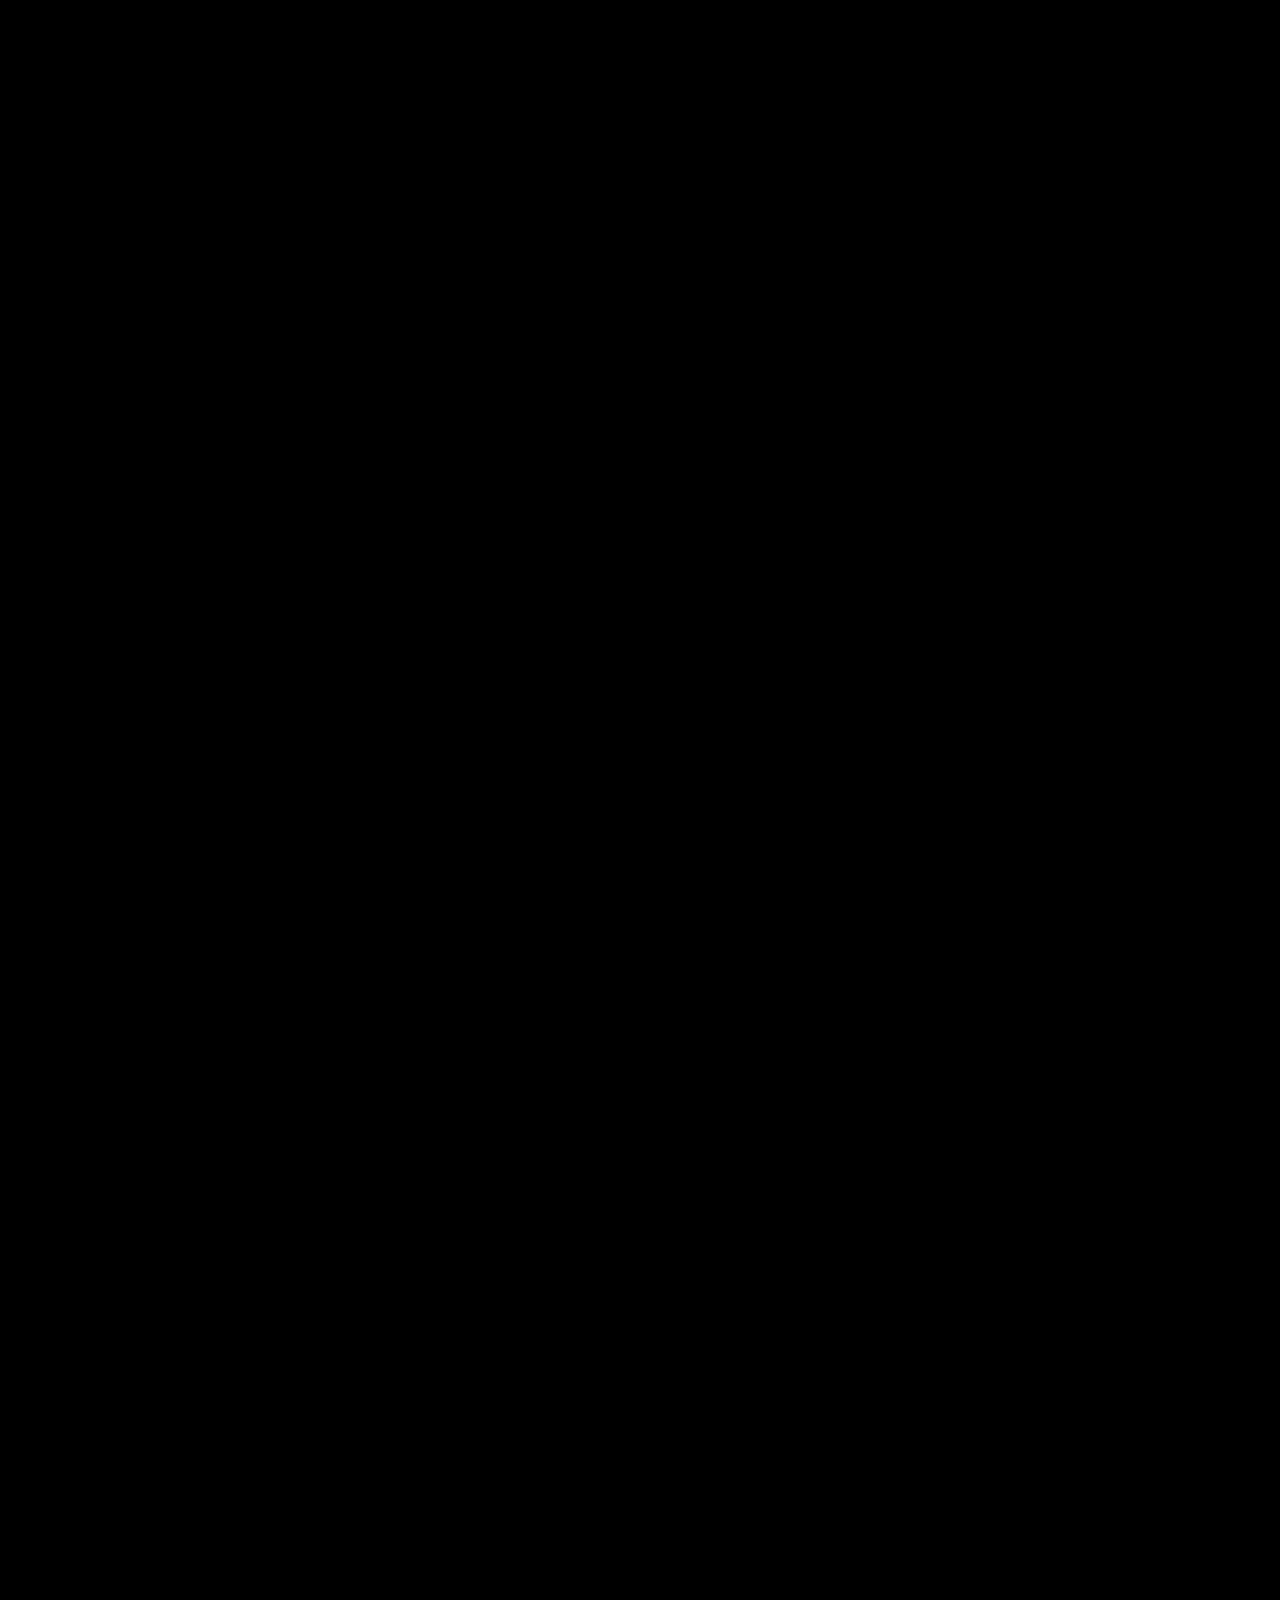
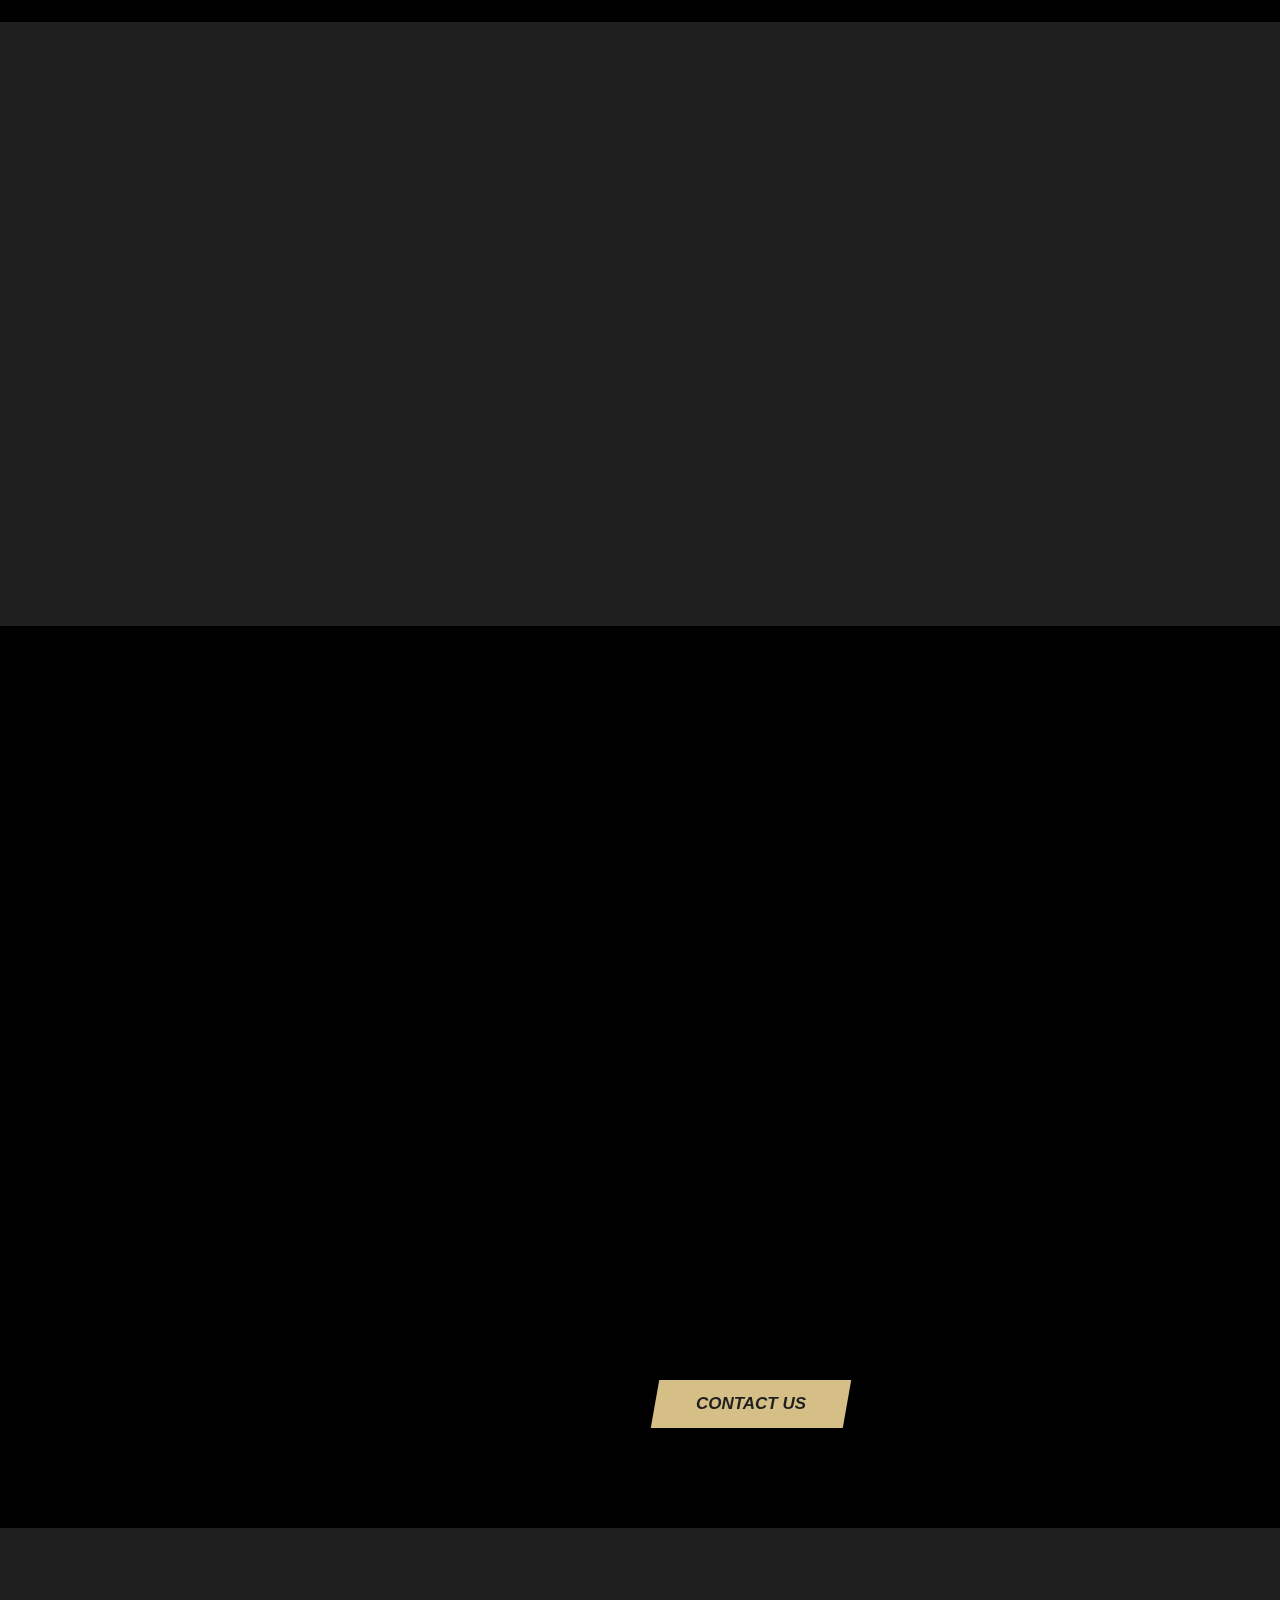
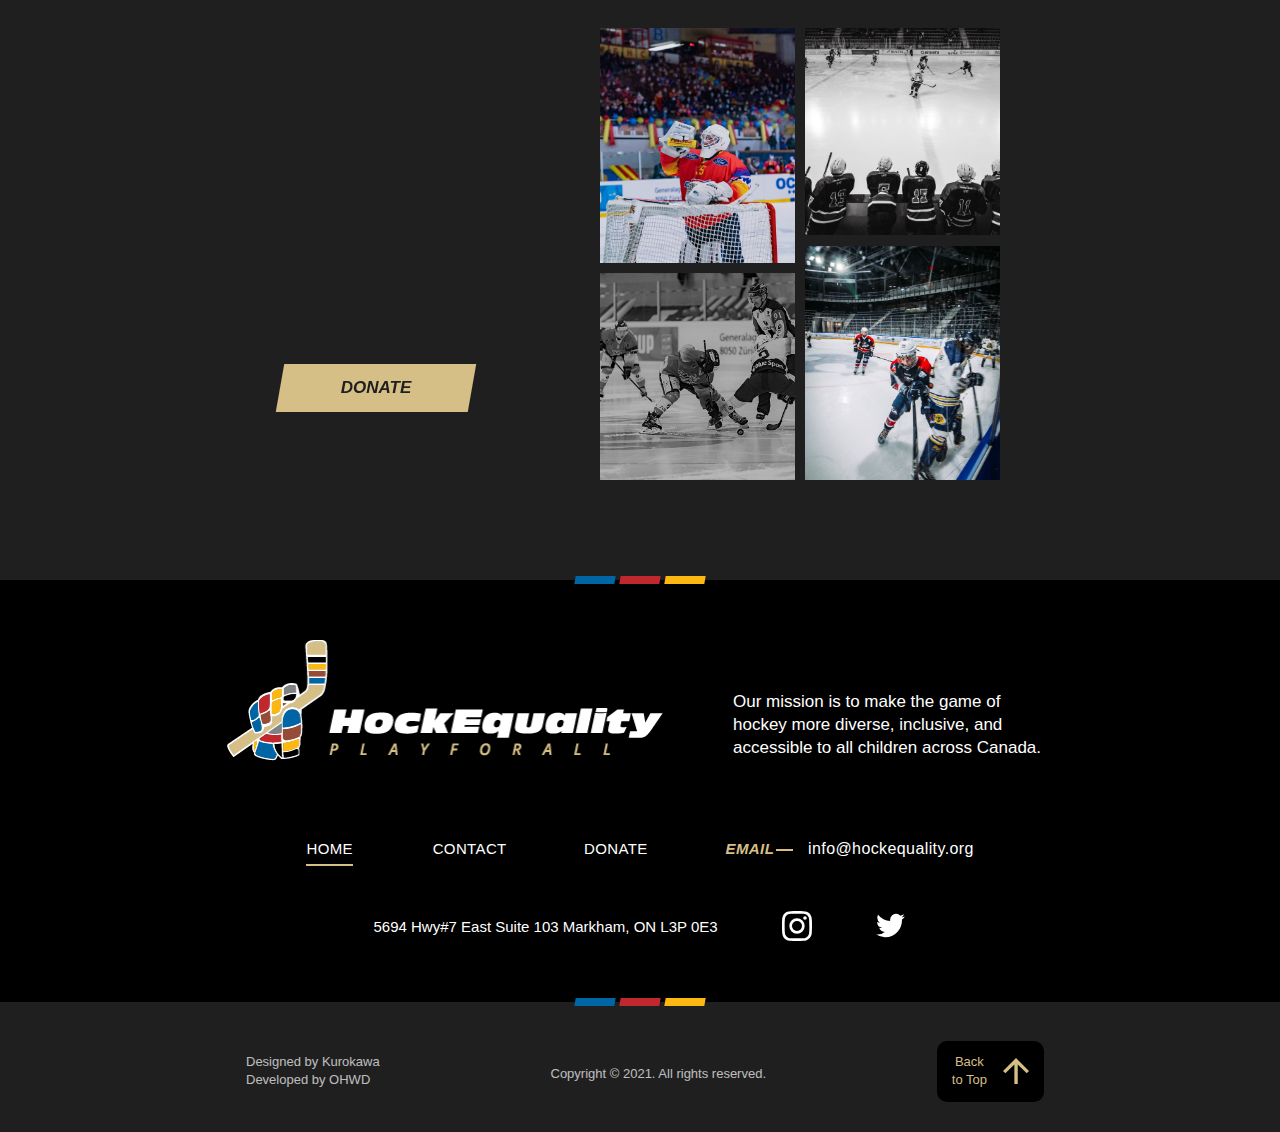
==== commit 7a45d980: "added kyles site in the footer" ====
--- a/index.html
+++ b/index.html
@@ -274,7 +274,7 @@
             <div class="design-credit">
                 <div class="container">
                     <div class="credit">
-                        <a href="">Designed by Kurokawa</a>
+                        <a href="https://www.behance.net/kylekurokawa">Designed by Kurokawa</a>
                         <a href="https://www.oakharborwebdesigns.com/">Developed by OHWD</a>
                     </div>
                     <span class="copyright">Copyright © 2021. All rights reserved.</span>
--- a/css/style.css
+++ b/css/style.css
@@ -576,8 +576,18 @@
    <---          Landing           -->
    <--- -------------------------- -*/
 
+   #hero {
+       padding-top: 395px;
+   }
+
    #hero .container {
        width: 788px;
+   }
+
+   #hero h1 {
+       font-size: 40px;
+       line-height: 50px;
+       width: 600px;
    }
 
    .donate {
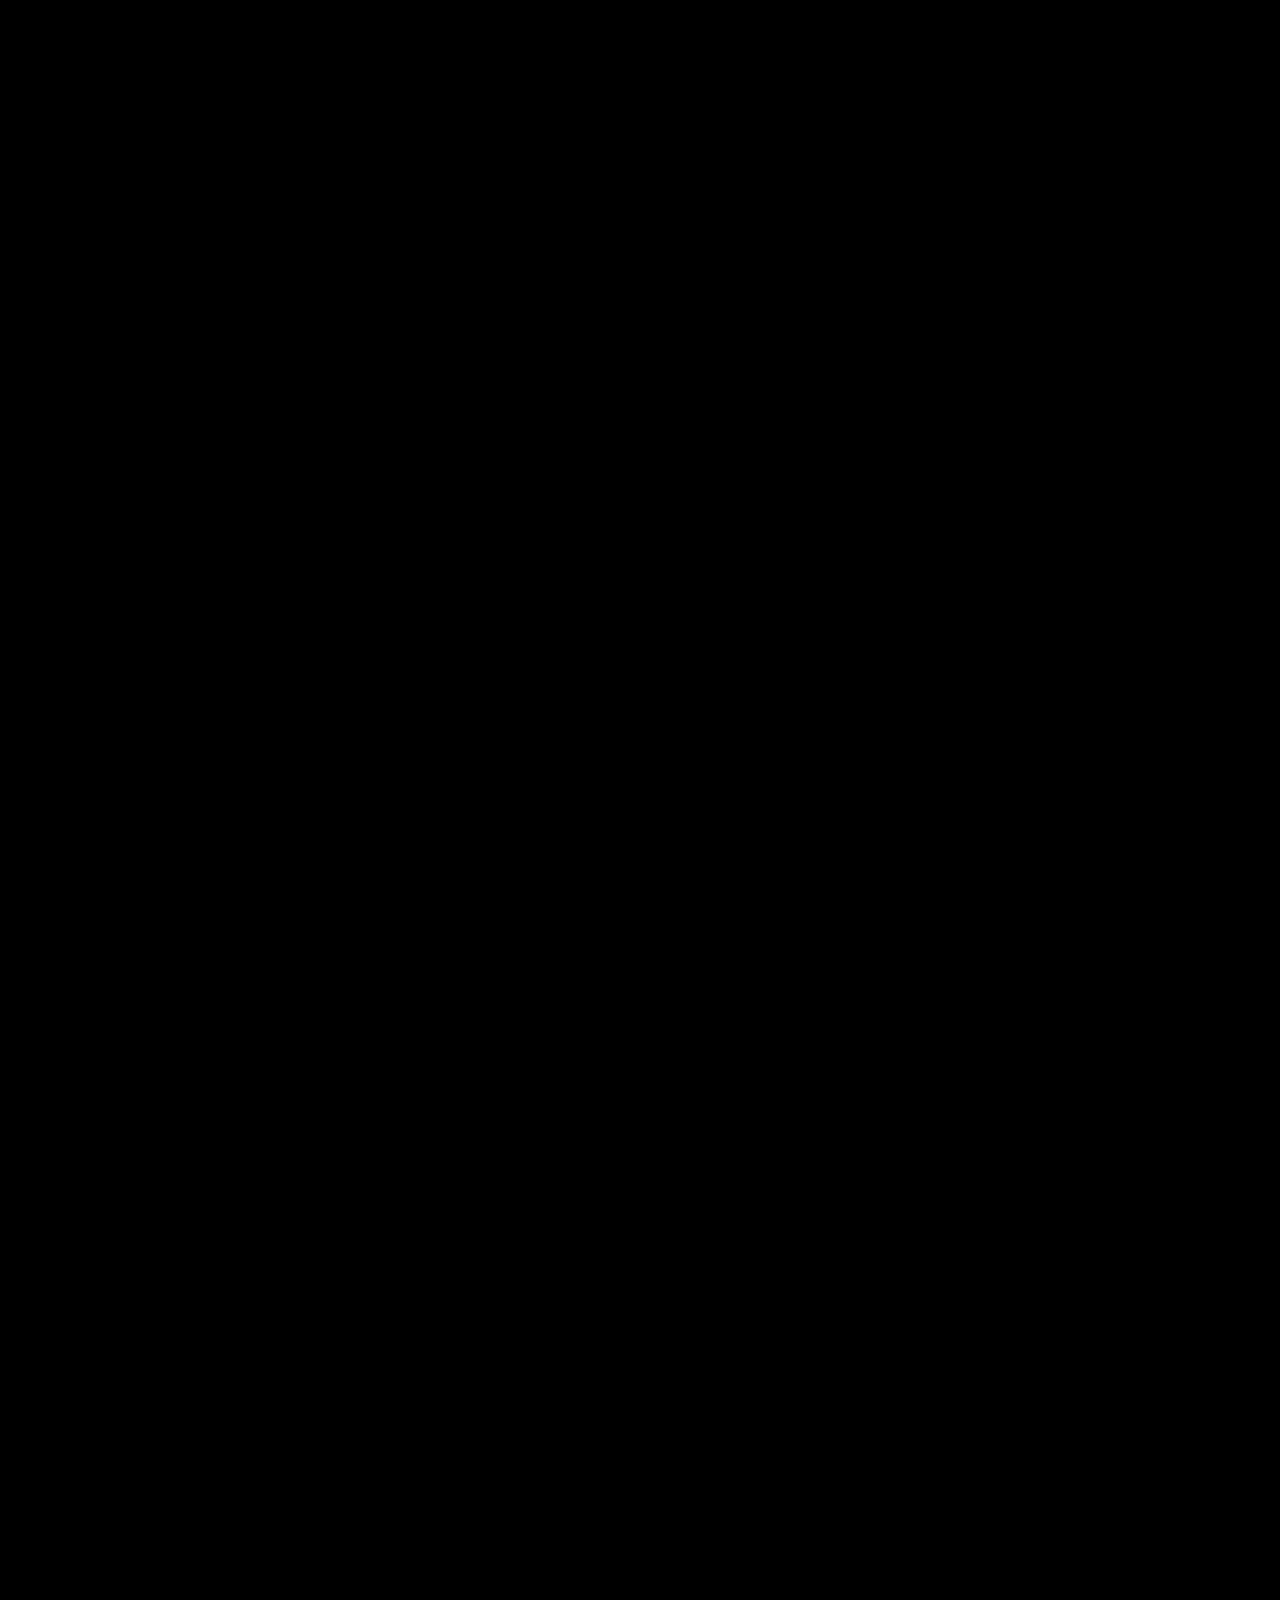
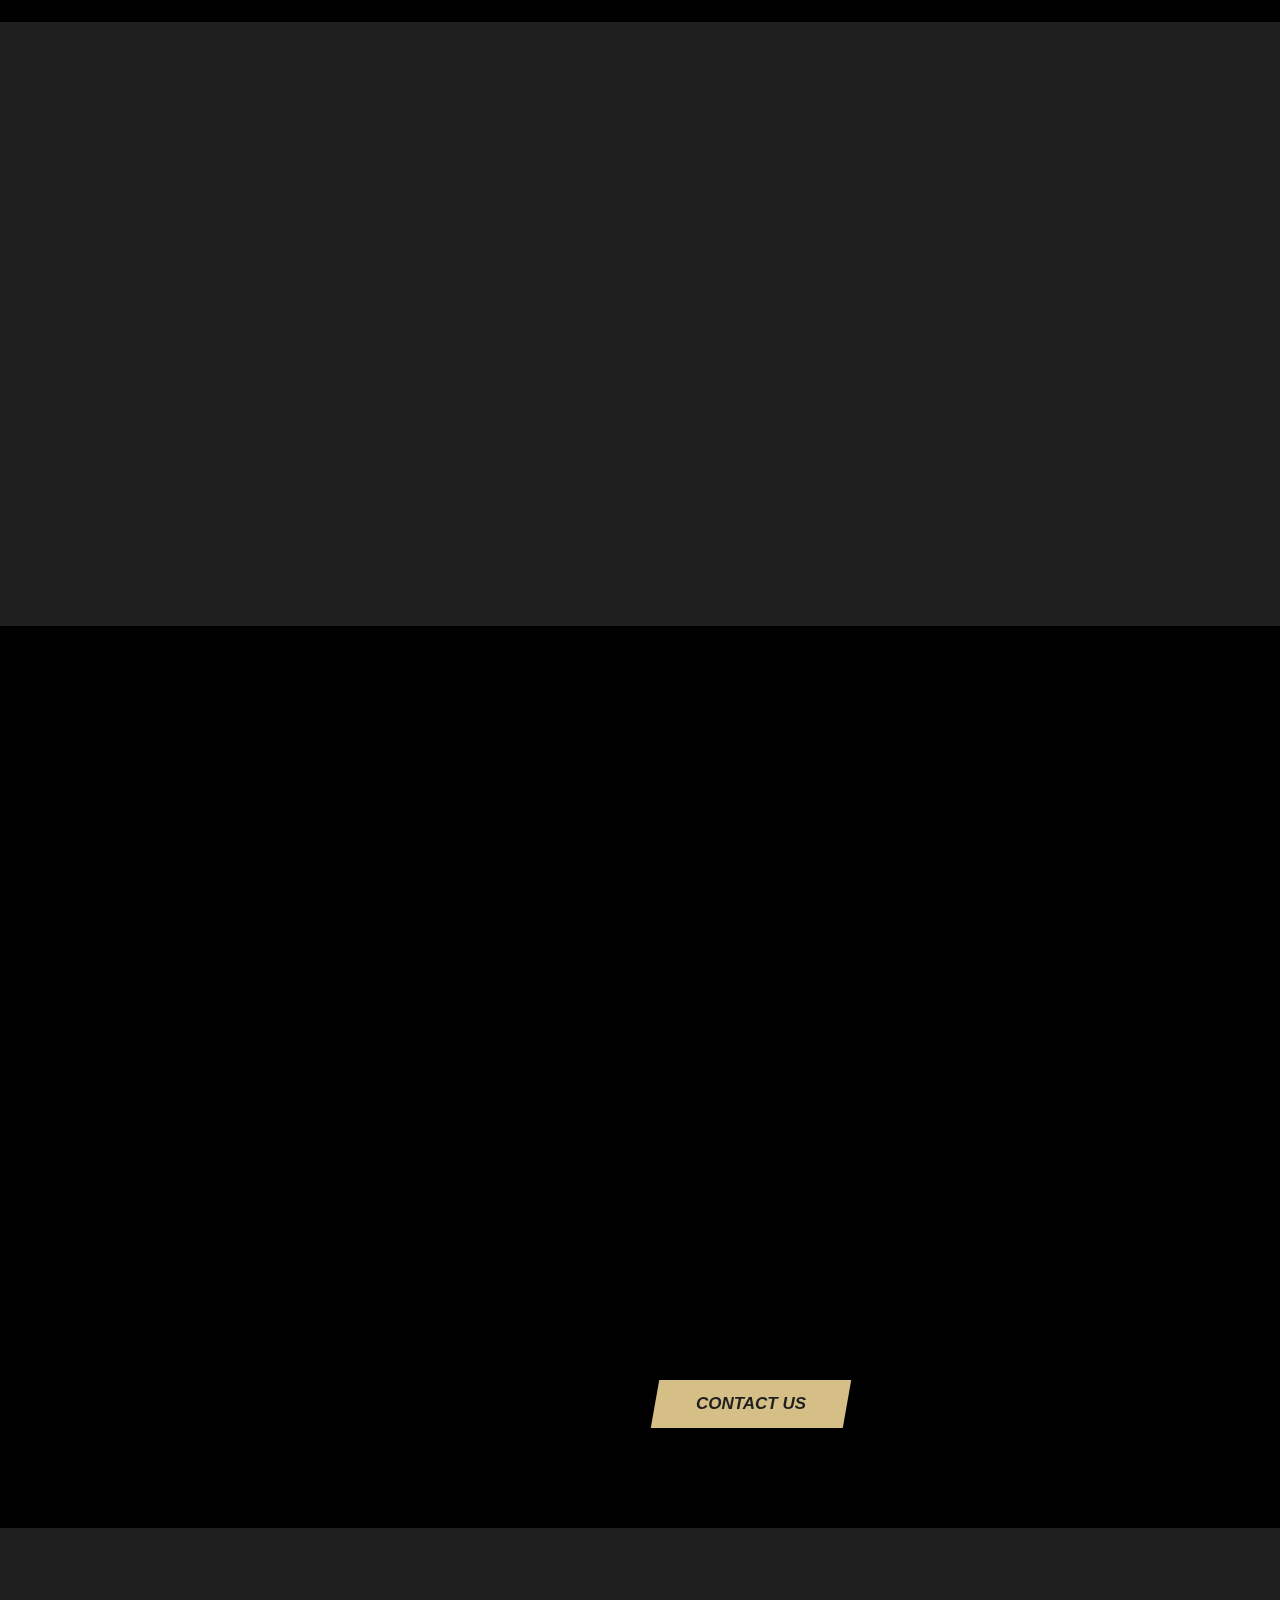
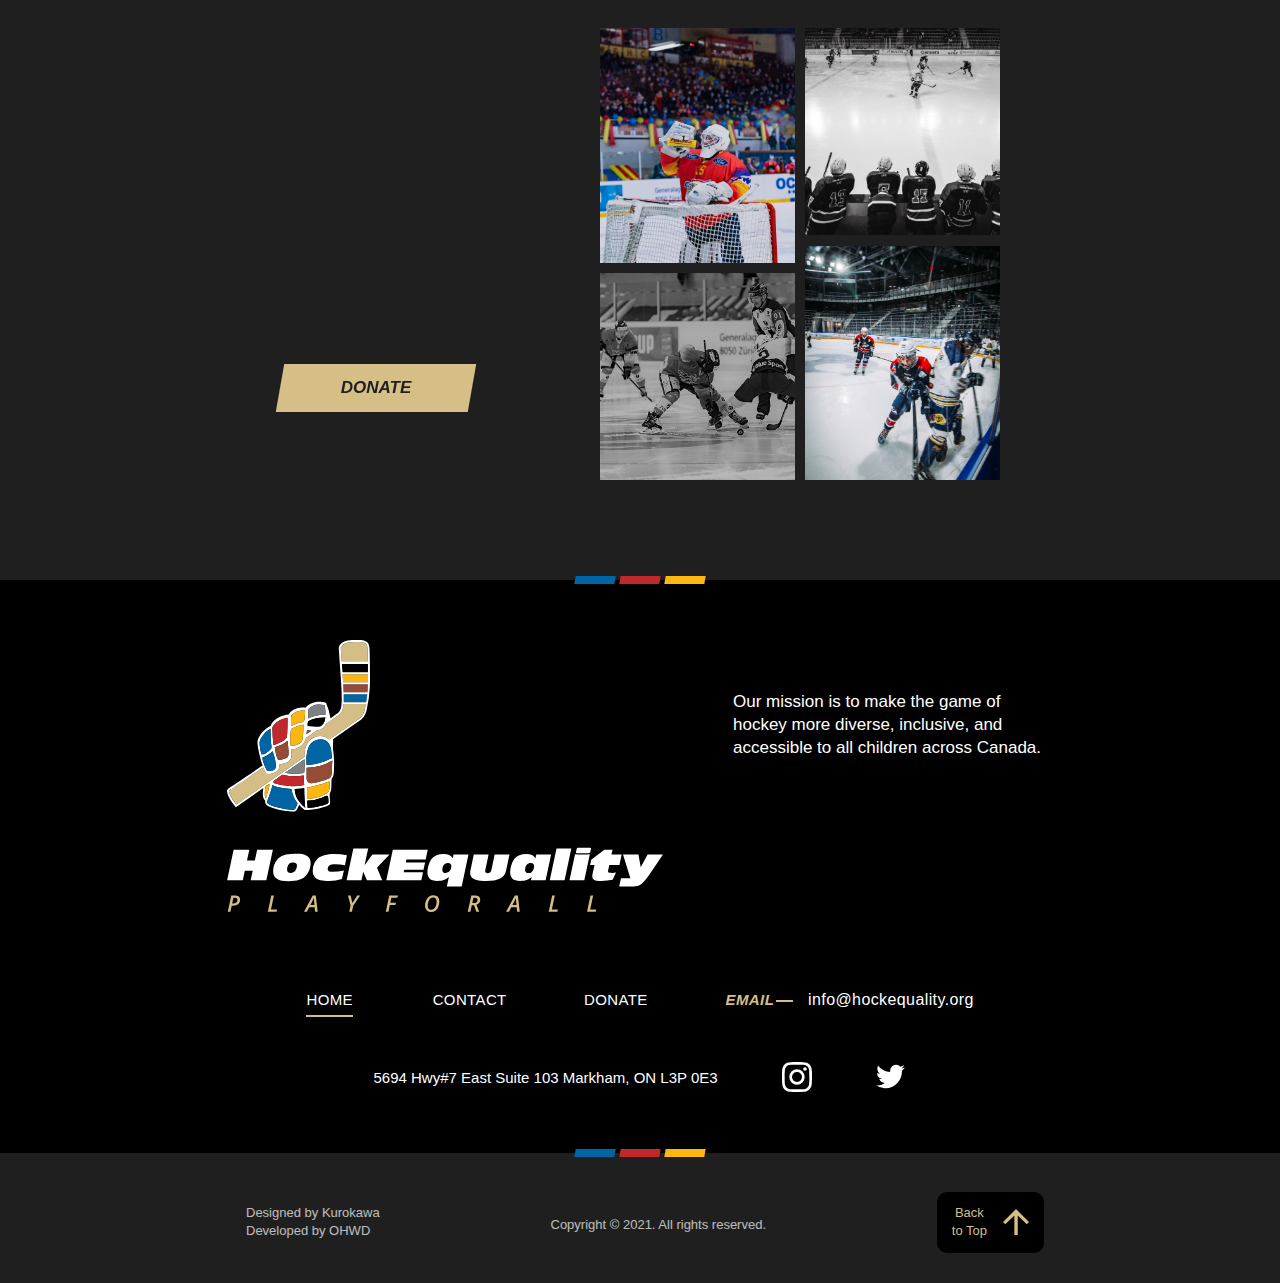
==== commit 4c8a9a08: "swapped png logos for svgs" ====
--- a/index.html
+++ b/index.html
@@ -48,8 +48,8 @@
         <div class="mobile-wrapper">
             <div class="mobile-nav container mobile-nav-container">
                 <a class="logo" aria-label="hockequality logo link to go to home page" href="/">
-                    <img class="mobile" data-aos="fade-in" data-aos-delay="750" aria-hidden="true" src="/images/hockequality-logo-left-aligned.png" alt="hockequality logo">
-                    <img class="tablet" data-aos="fade-in" data-aos-delay="750" aria-hidden="true" src="/images/hockequality-logo-horizontal.png" alt="hockequality logo">
+                    <img class="mobile" data-aos="fade-in" data-aos-delay="750" aria-hidden="true" src="/images/hockequality-logo-left-aligned.svg" alt="hockequality logo">
+                    <img class="tablet" data-aos="fade-in" data-aos-delay="750" aria-hidden="true" src="/images/hockequality-logo-horizontal.svg" alt="hockequality logo">
                 </a> 
                 <!-- Hamburger Menu -->
                 <button aria-label="open the menu" id="menu-button" class="hamburger hamburger--spring" onclick="toggleNav()" type="button">
@@ -68,7 +68,7 @@
             <div class="navbar-menu">
                 <div id="side-menu" class="side-nav">
                     <a class="logo" aria-label="hockequality logo link to go to home page" href="/">
-                        <img aria-hidden="true" src="/images/hockequality-logo-horizontal.png" alt="">
+                        <img aria-hidden="true" src="/images/hockequality-logo-horizontal.svg" alt="">
                     </a>
                    
                     <ul id="on-top" class="navbar-links">
@@ -238,8 +238,8 @@
                 <!-- Top -->
                 <div class="footer-top">
                     <a class="footer-logo" aria-label="hockequality logo" href="/">
-                        <img class="mobile" aria-hidden="true" src="/images/hockequality-logo-left-aligned.png" alt="logo">
-                        <img class="desktop" aria-hidden="true" src="/images/hockequality-logo-horizontal.png" alt="logo">
+                        <img class="mobile" aria-hidden="true" src="/images/hockequality-logo-left-aligned.svg" alt="logo">
+                        <img class="desktop" aria-hidden="true" src="/images/hockequality-logo-left-aligned.svg" alt="logo">
                     </a><p class="mission">
                         Our mission is to make the game of hockey more diverse, inclusive, and accessible to all children across Canada.
                     </p>
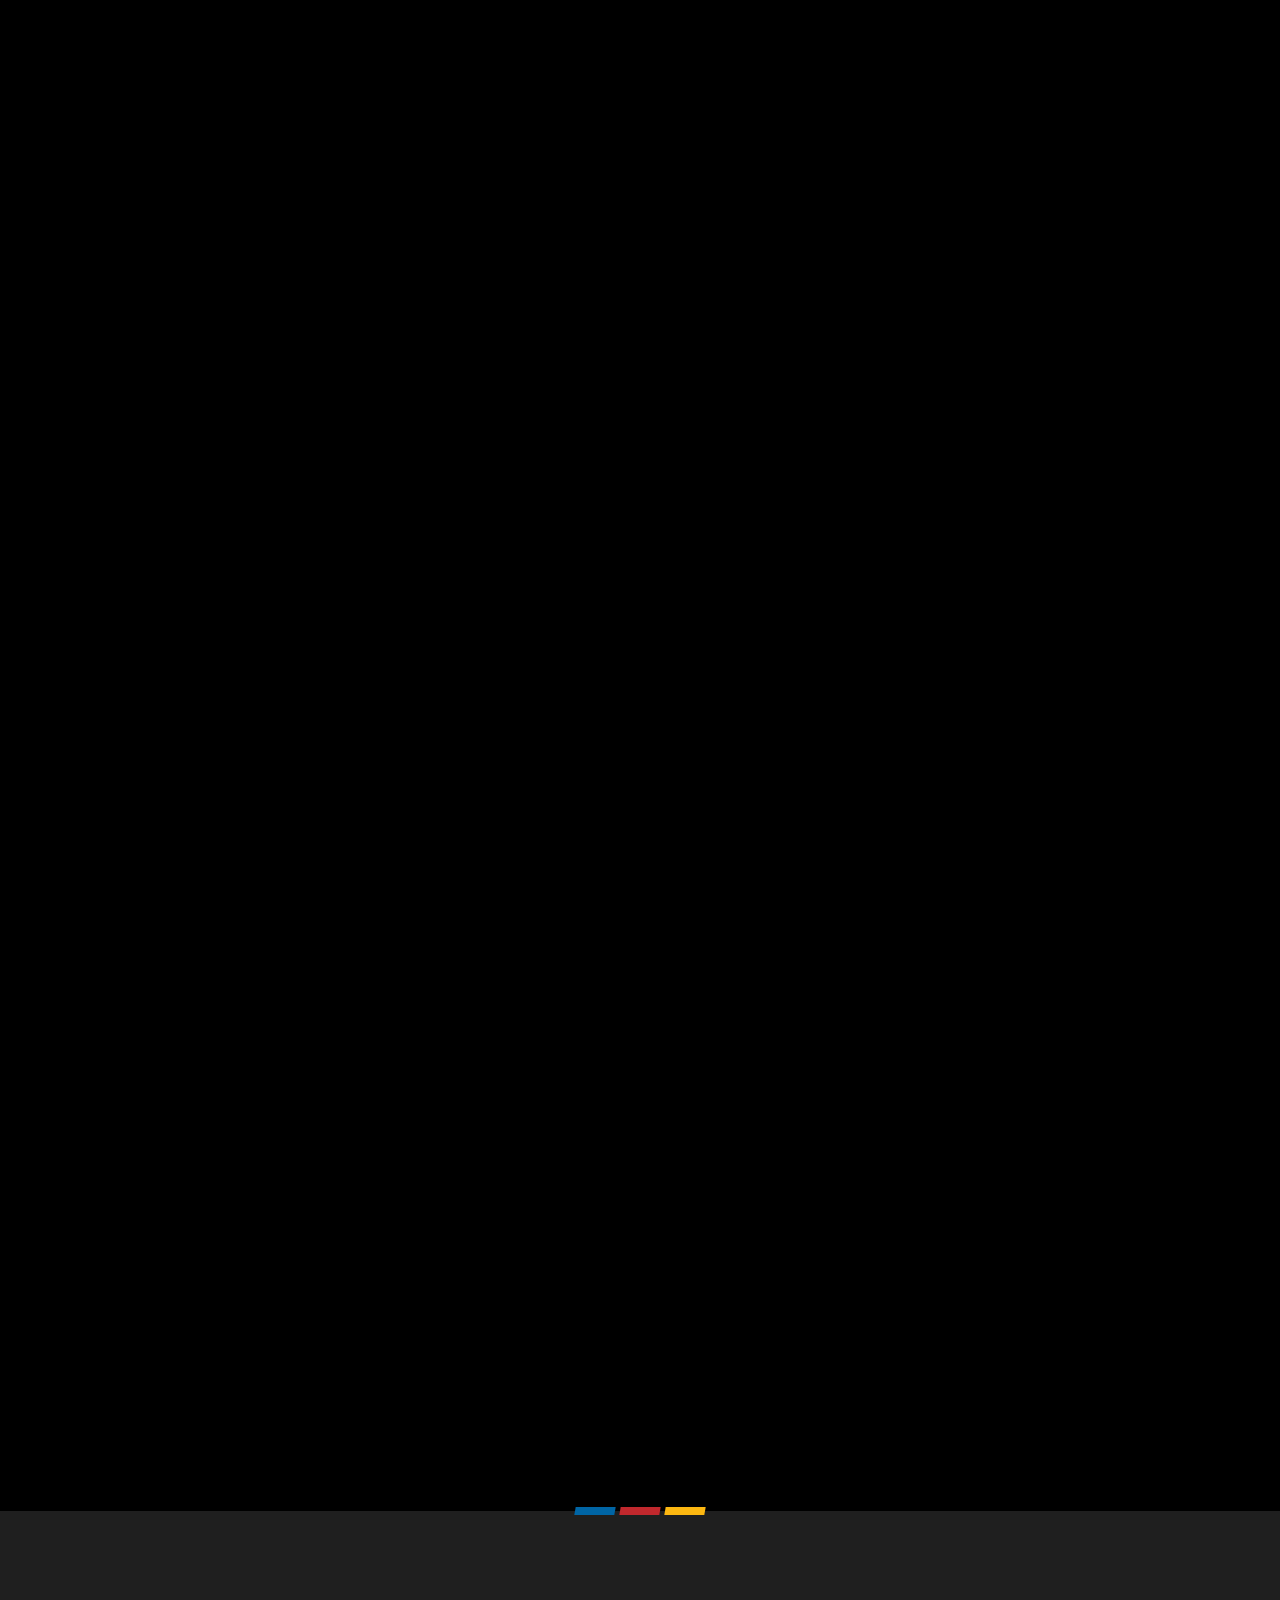
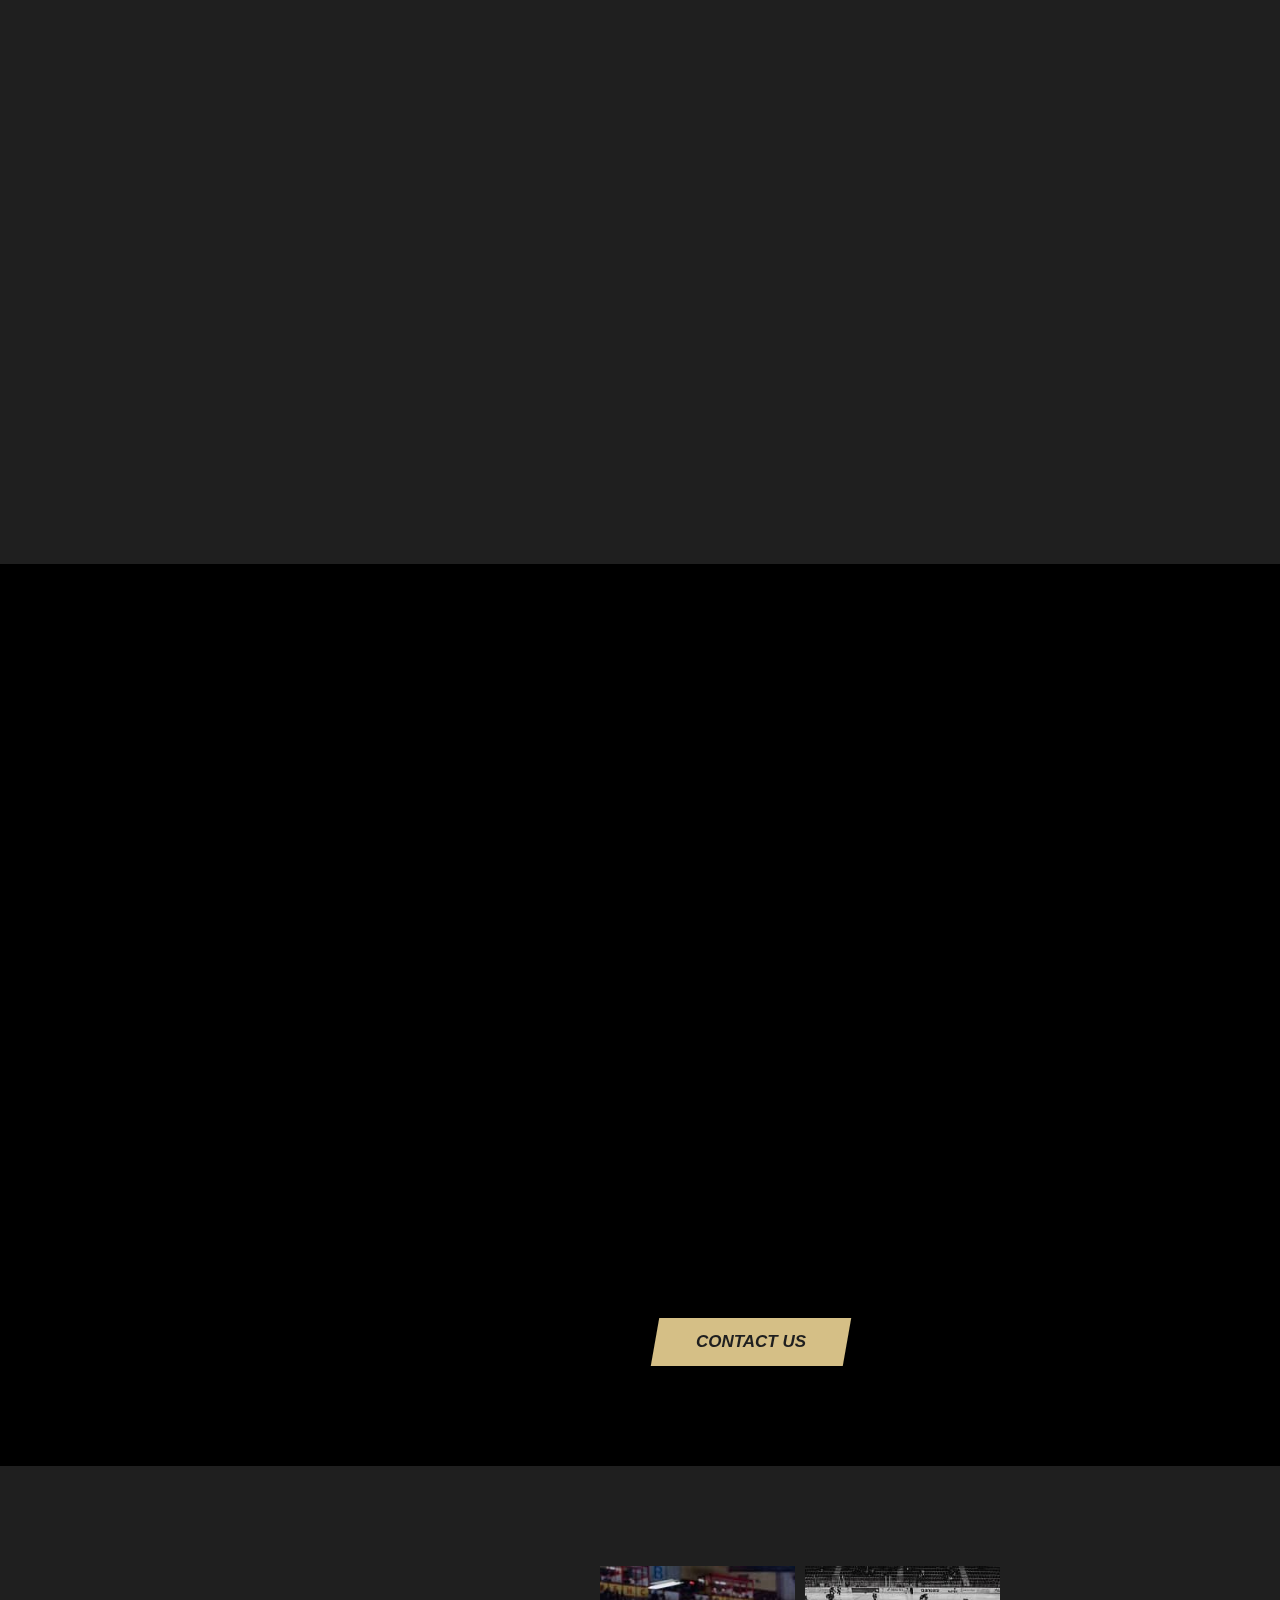
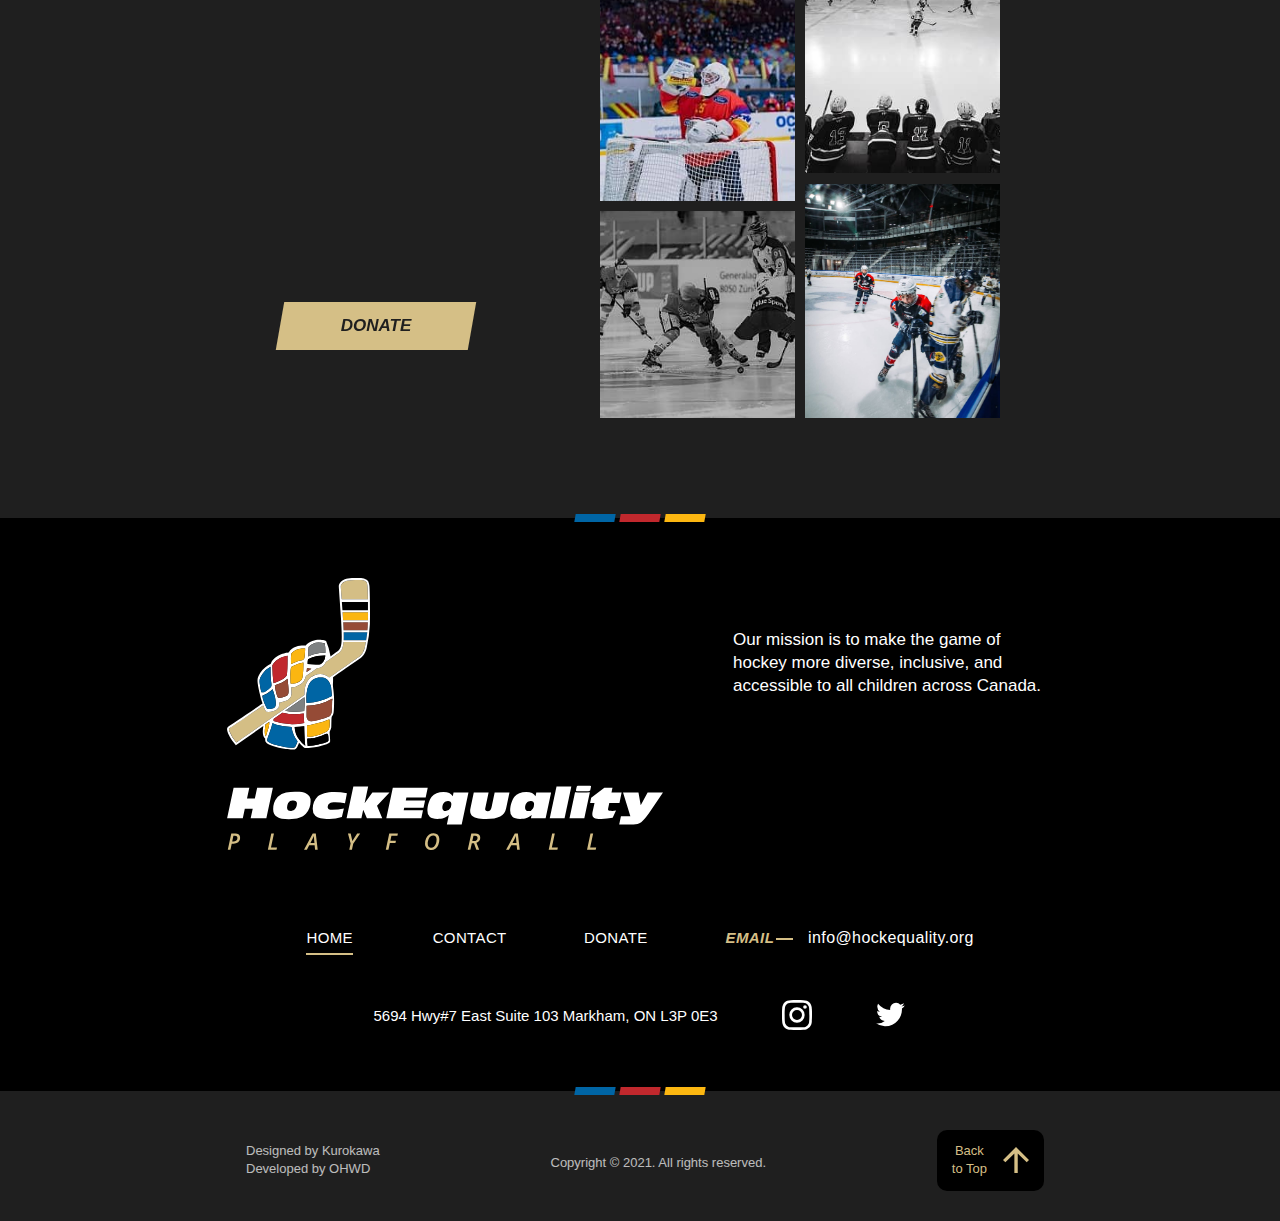
==== commit cf1ac274: "swapped low res image, chnaged font on mission statement on landing desktop" ====
--- a/index.html
+++ b/index.html
@@ -98,7 +98,7 @@
                           >Our Mission</span>
                     <h1 data-aos-delay="700"
                         data-aos="fade-up"
-                        >To make the game of hockey more diverse, inclusive, and accessible to all children across Canada</h1>
+                        >To make the game of hockey more diverse, inclusive, and accessible to all children across Canada.</h1>
                     <a data-aos-delay="750"
                        data-aos="fade-up"
                        class="button-solid donate"
--- a/css/style.css
+++ b/css/style.css
@@ -585,8 +585,8 @@
    }
 
    #hero h1 {
-       font-size: 40px;
-       line-height: 50px;
+       font-size: 36px;
+       line-height: 46px;
        width: 600px;
    }
 
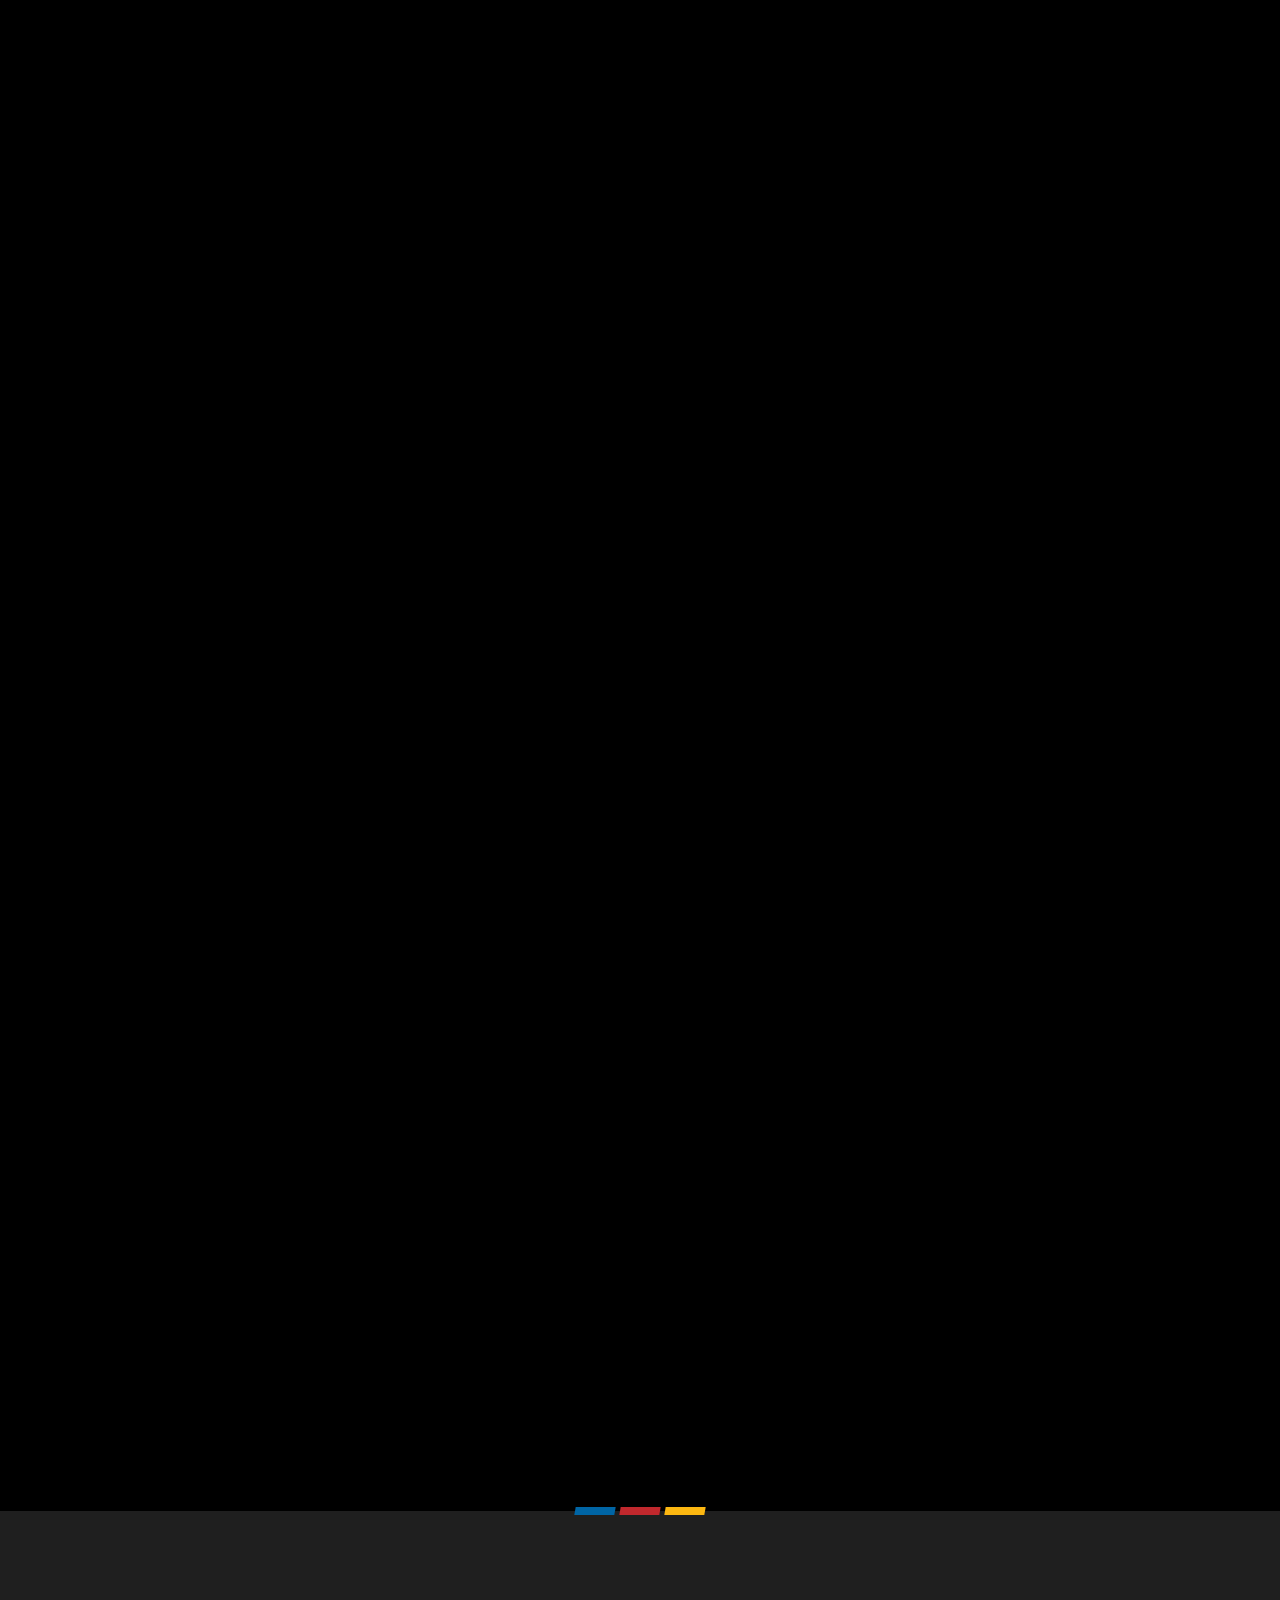
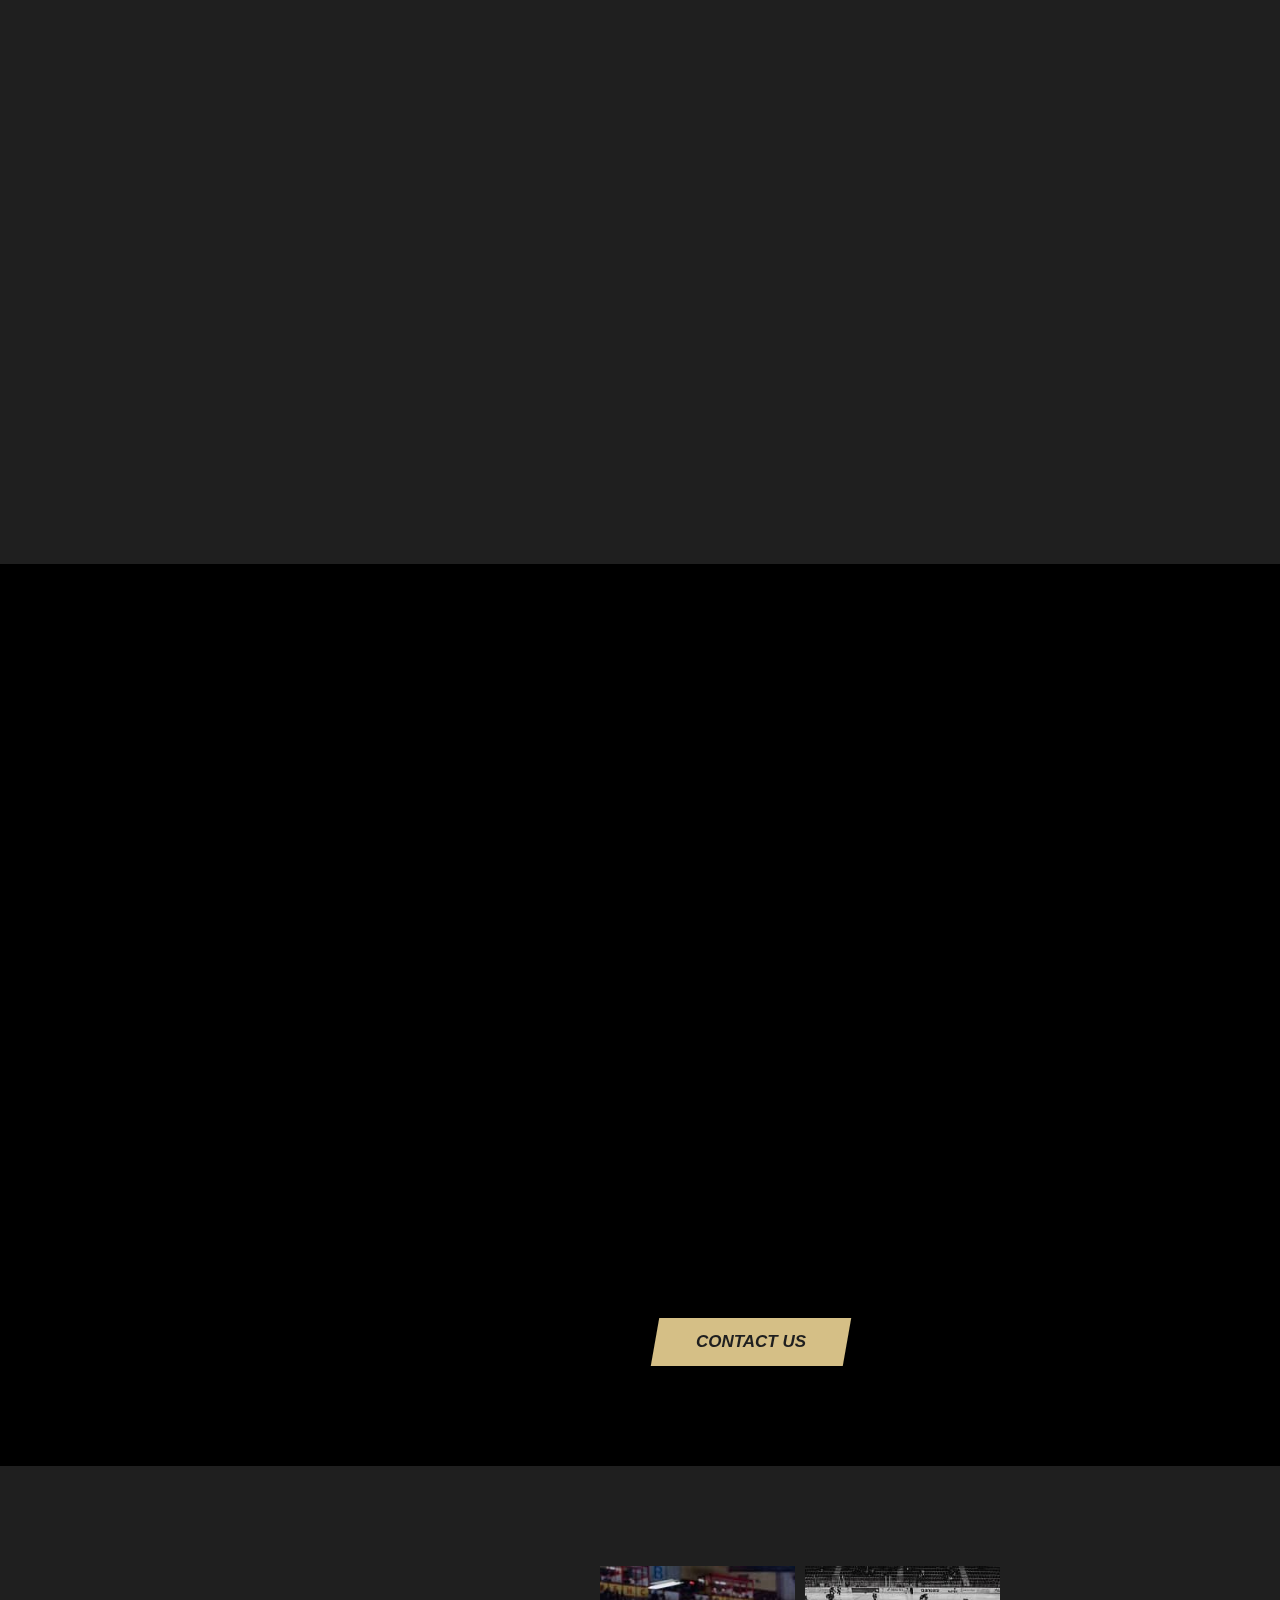
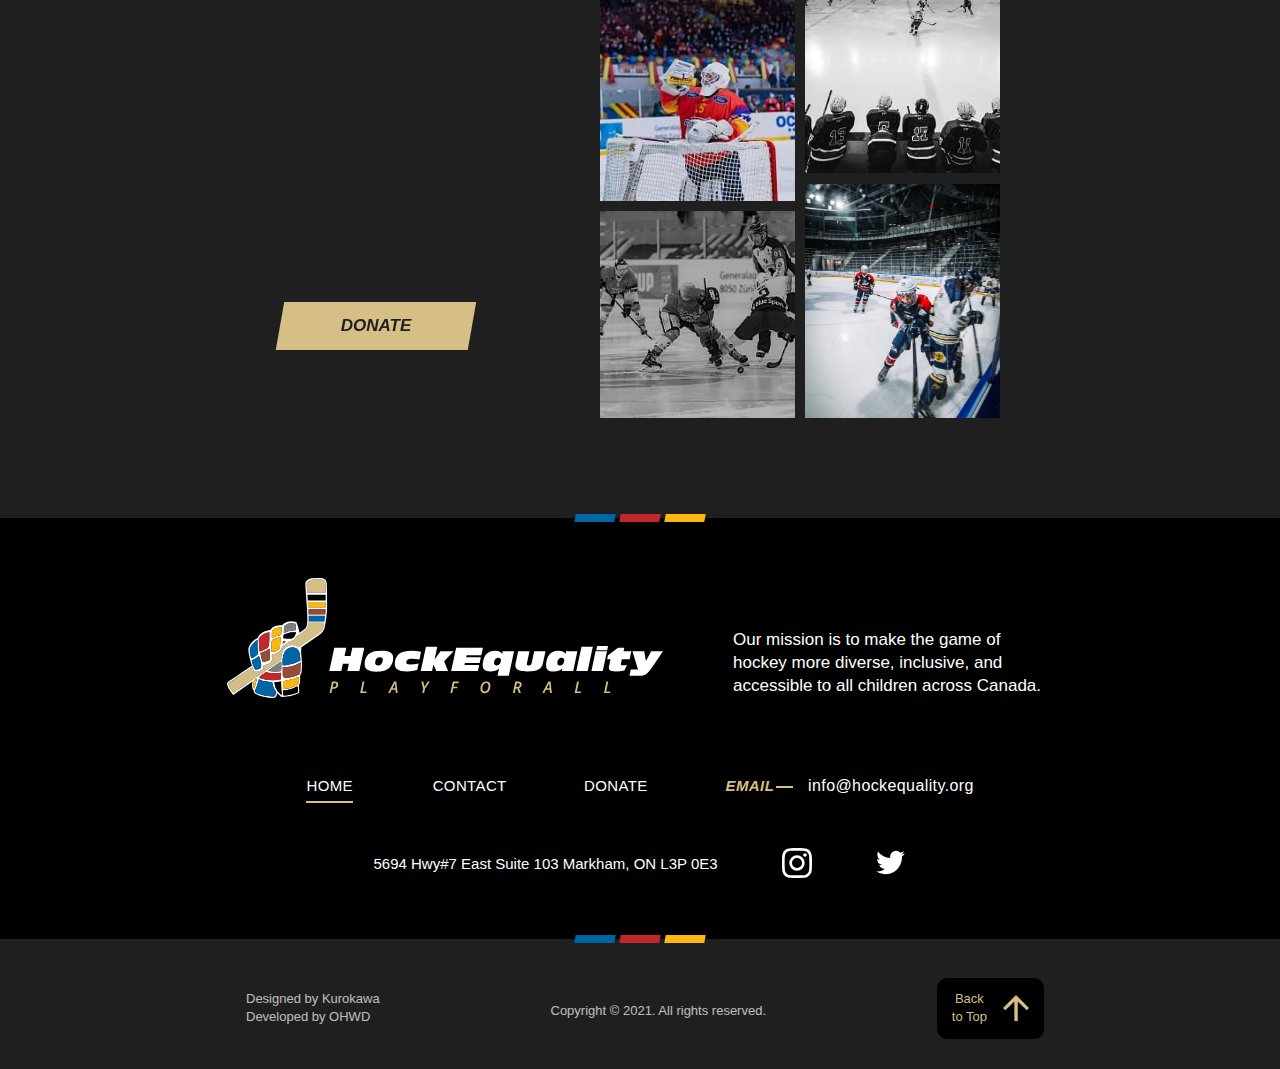
==== commit d59775c1: "- made contact image longer - fixed incorrect home page footer logo" ====
--- a/index.html
+++ b/index.html
@@ -239,7 +239,7 @@
                 <div class="footer-top">
                     <a class="footer-logo" aria-label="hockequality logo" href="/">
                         <img class="mobile" aria-hidden="true" src="/images/hockequality-logo-left-aligned.svg" alt="logo">
-                        <img class="desktop" aria-hidden="true" src="/images/hockequality-logo-left-aligned.svg" alt="logo">
+                        <img class="desktop" aria-hidden="true" src="/images/hockequality-logo-horizontal.svg" alt="logo">
                     </a><p class="mission">
                         Our mission is to make the game of hockey more diverse, inclusive, and accessible to all children across Canada.
                     </p>
@@ -292,8 +292,9 @@
         AOS.init({
             duration: 800, // values from 0 to 3000, with step 50ms
             easing: 'ease',
-            mirror: true,
+            mirror: false,
             offset: 0,
+            once: true,
         });
     </script>
 
--- a/css/style.css
+++ b/css/style.css
@@ -253,7 +253,7 @@
 }
 
 #get-involved .right p:last-of-type {
-    margin-bottom: 30px;
+    margin-bottom: 20px;
 }
 
 #get-involved .right .block {
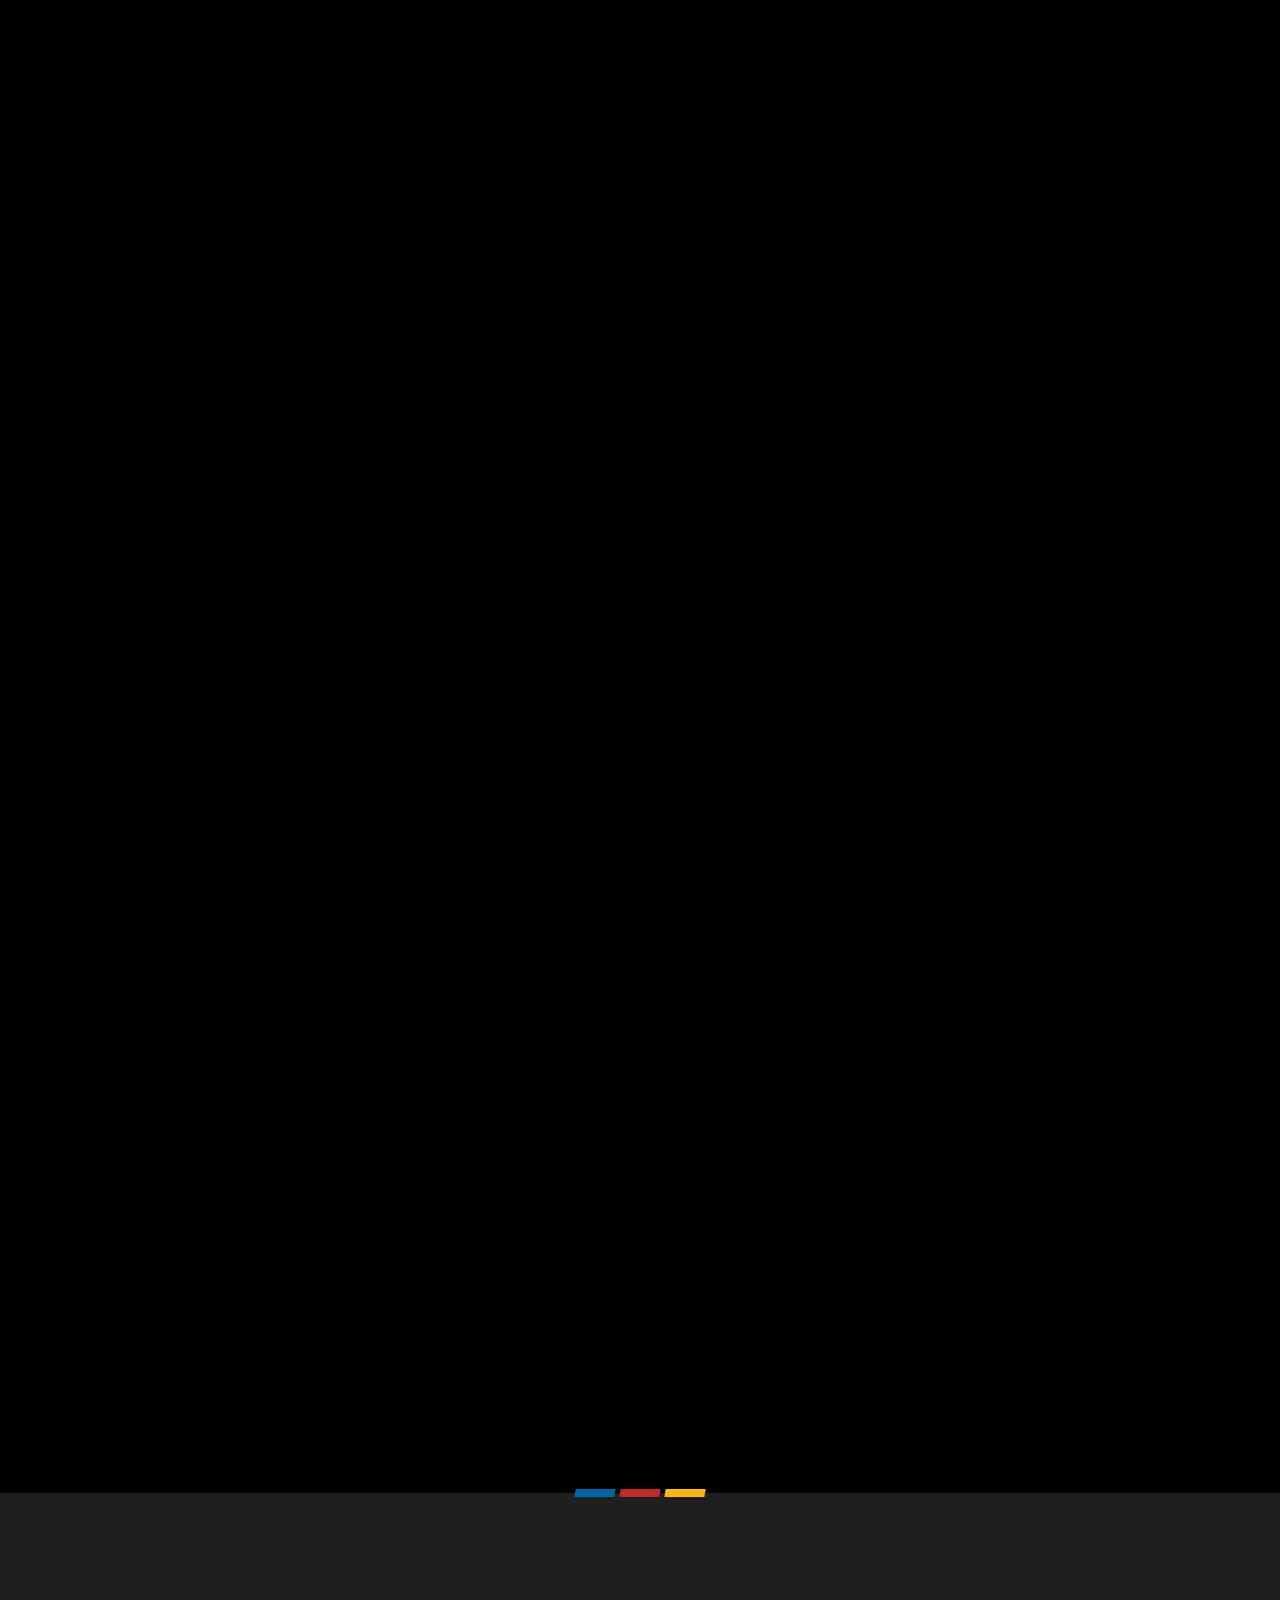
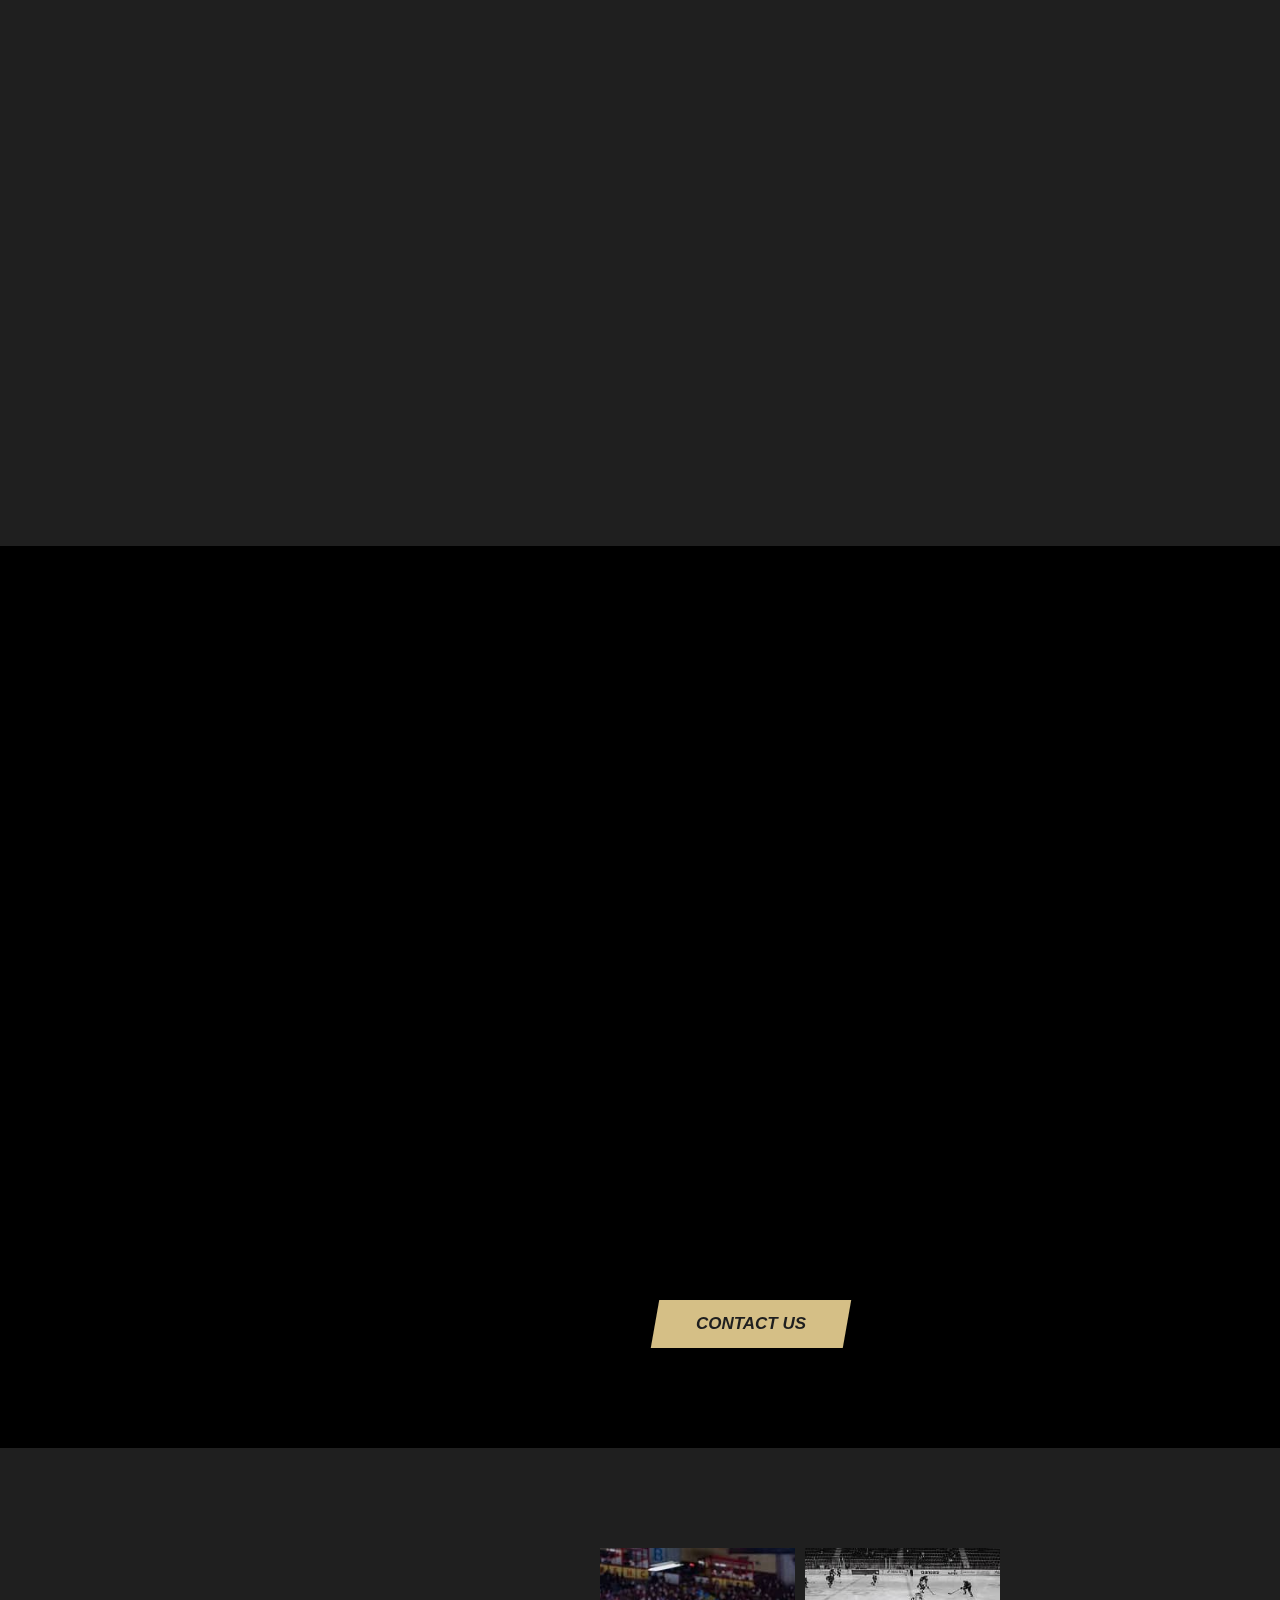
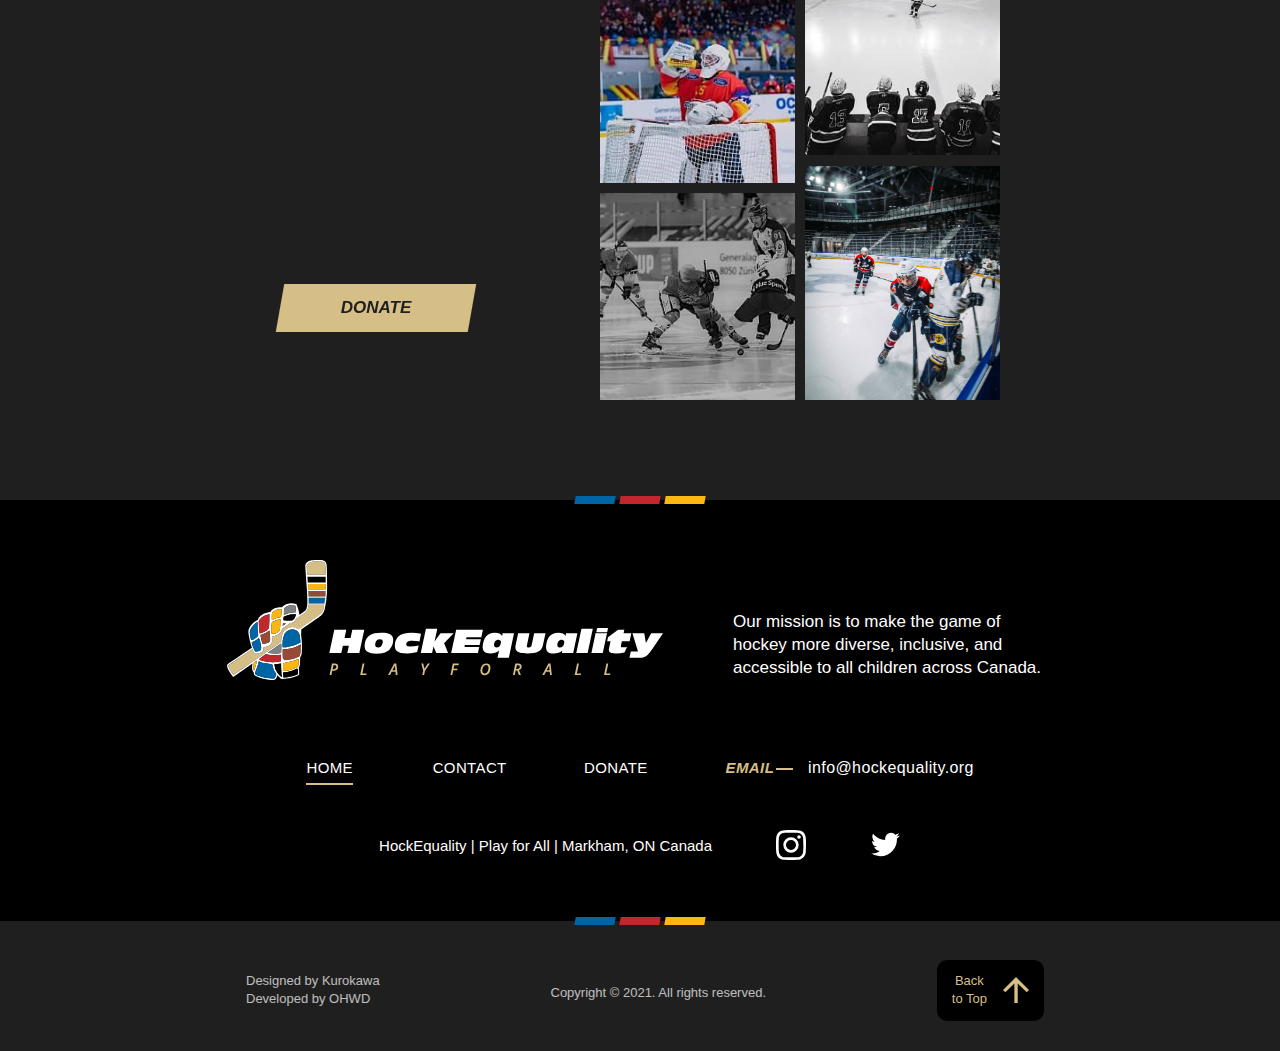
==== commit 04b4a053: "- CHnaged out the address at clinet's request -  changed hover state to be a different color" ====
--- a/index.html
+++ b/index.html
@@ -256,13 +256,13 @@
                         <span class="header-span">Email</span>
                         <a class="email" href="mailto:info@hockequality.org">info@hockequality.org</a>
                     </div>
-                    <a class="address address-mobile" href="">
-                        <span>5694 Hwy#7 East</span>
-                        <span>Suite 103</span> 
-                        <span>Markham, ON L3P 0E3</span>
+                    <a class="address address-mobile" href="#">
+                        <span>HockEquality</span>
+                        <span>Play For All</span> 
+                        <span>Markham, ON Canada</span>
                     </a>
                     <div class="social">
-                        <a class="address-desktop" href="">5694 Hwy#7 East Suite 103 Markham, ON L3P 0E3</a>
+                        <a class="address-desktop" href="#">HockEquality | Play for All | Markham, ON Canada</a>
                         <a aria-label="visit our instagram" href=""><img aria-hidden="true" src="/images/instagram.svg" alt=""></a>
                         <a aria-label="visit our twitter" href=""><img aria-hidden="true" src="/images/twitter.svg" alt=""></a>
                     </div>
--- a/css/core-styles.css
+++ b/css/core-styles.css
@@ -776,13 +776,15 @@
 
     .active-menu:before {
         content: '';
-        position: relative;
+        position: absolute;
         display: inline-block;
         height: 2px;
-        width: 20px;
+        width: 100%;
         background: #D5BF86;
         vertical-align: middle;
         left: auto;
+        top: auto;
+        bottom: -2px;
         margin-right: 5px;
     }
 }
@@ -1030,10 +1032,16 @@
     padding: 12px 15px;
     border-radius: 10px;
     float: right;
+    -webkit-transition: .2s ease;
+    -o-transition: .2s ease;
+    transition: .2s ease;
 }
 
 .top:hover {
-    background: #fff;
+    background: #111;
+    -webkit-transition: .2s ease;
+    -o-transition: .2s ease;
+    transition: .2s ease;
 }
 
 .top span {
--- a/css/style.css
+++ b/css/style.css
@@ -585,9 +585,10 @@
    }
 
    #hero h1 {
-       font-size: 36px;
-       line-height: 46px;
+       font-size: 30px;
+       line-height: 40px;
        width: 600px;
+       font-weight: 600;
    }
 
    .donate {
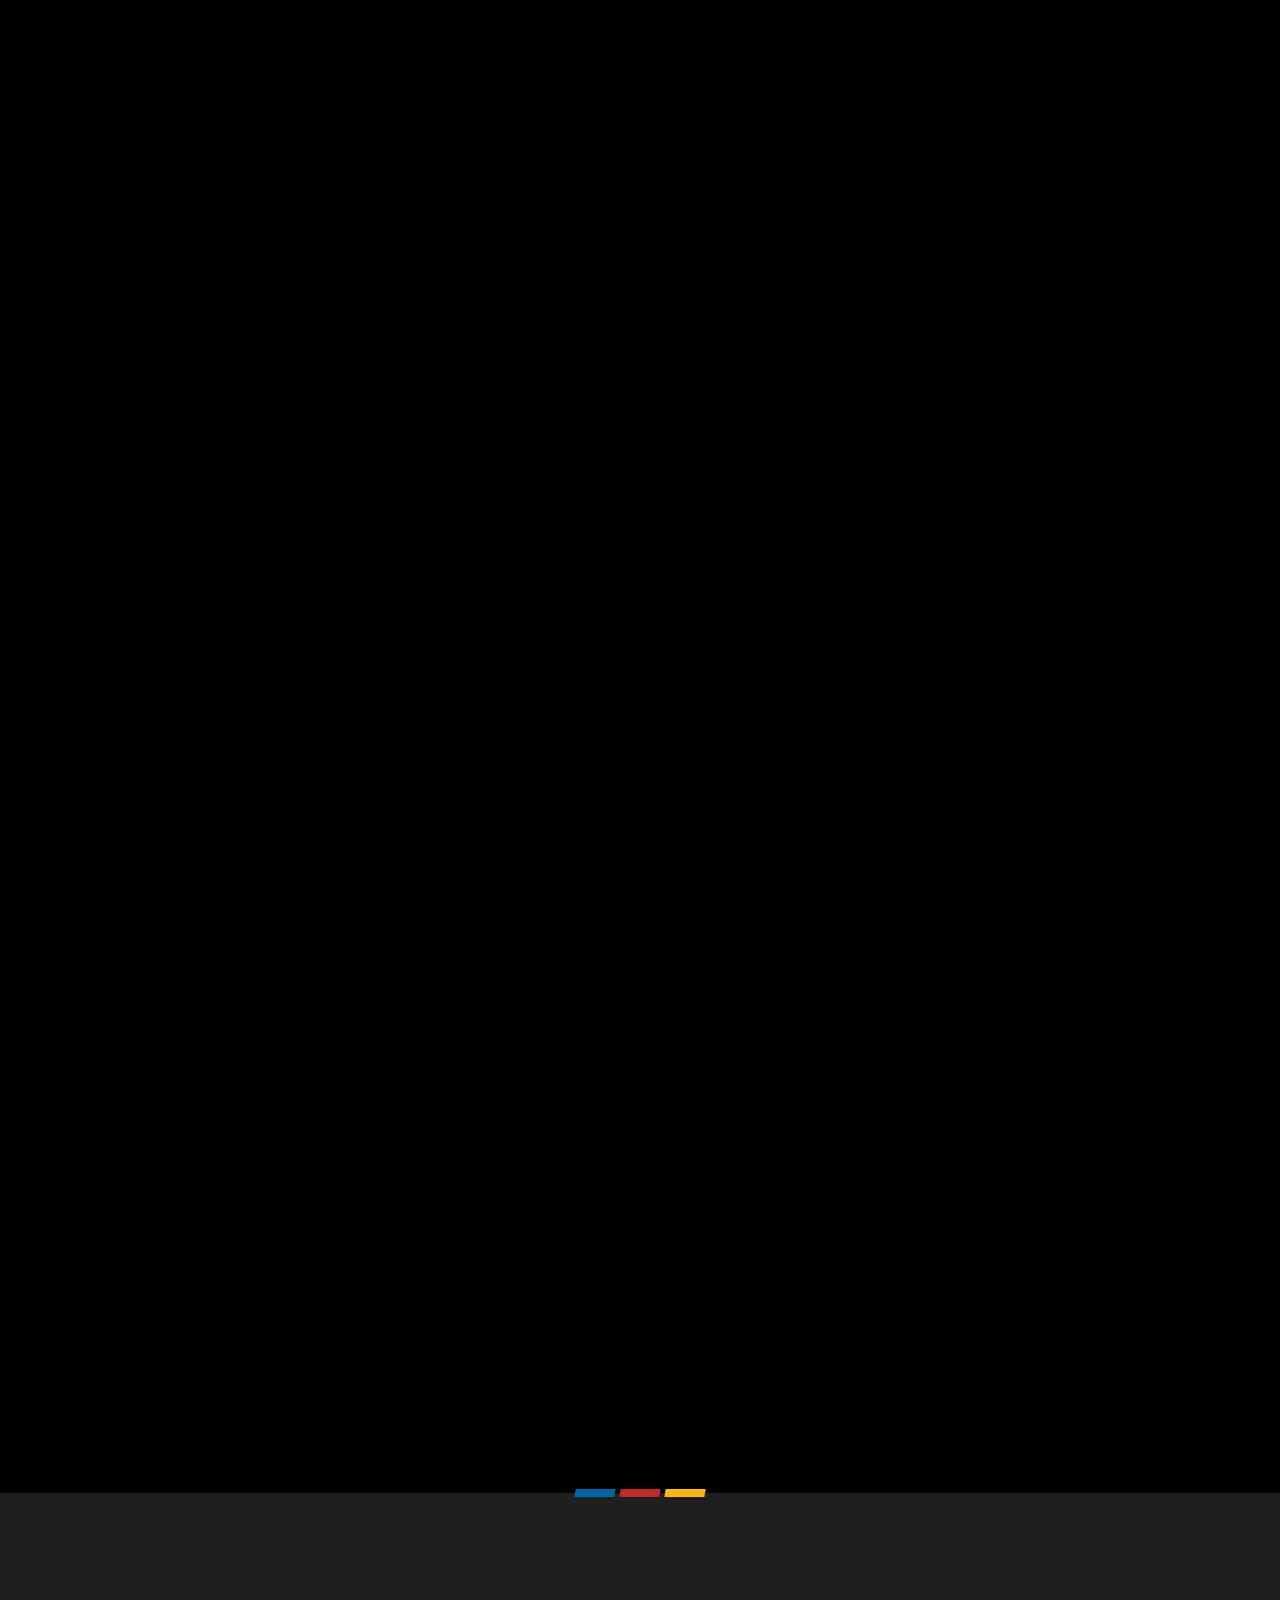
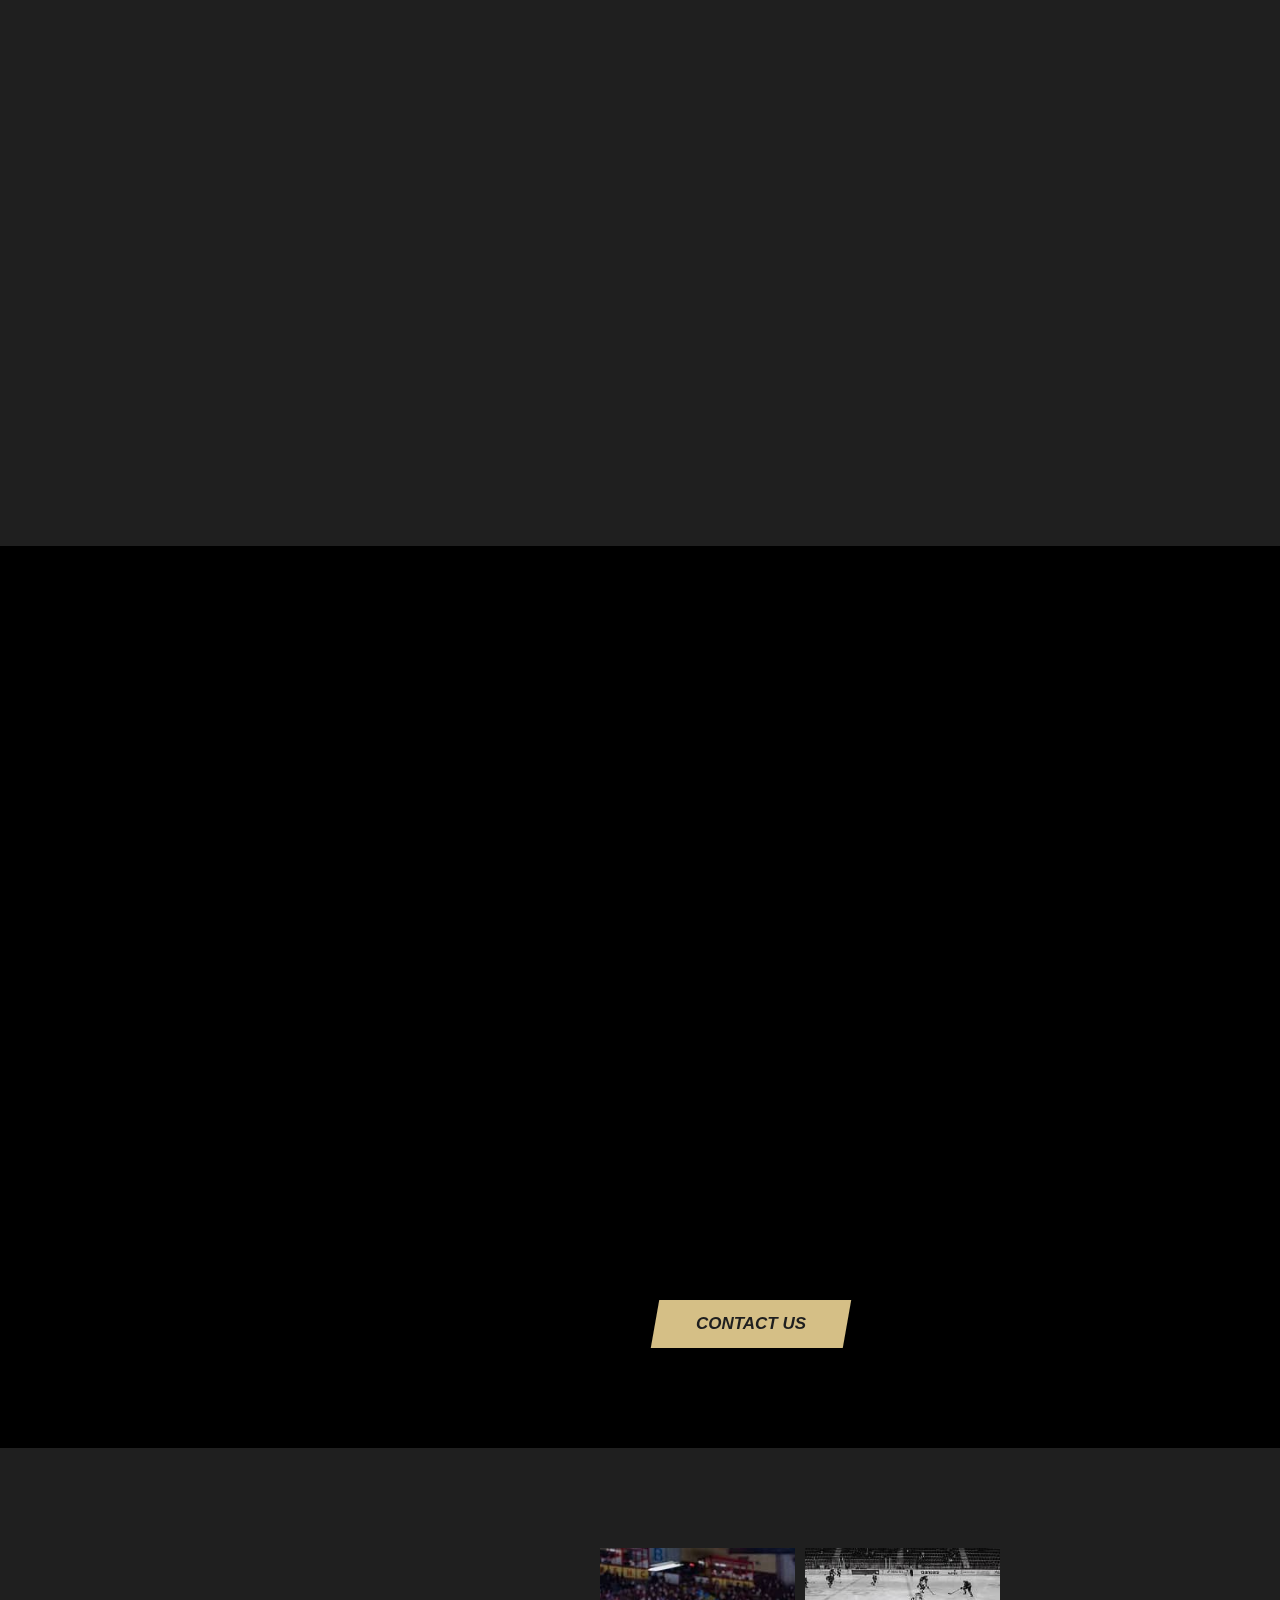
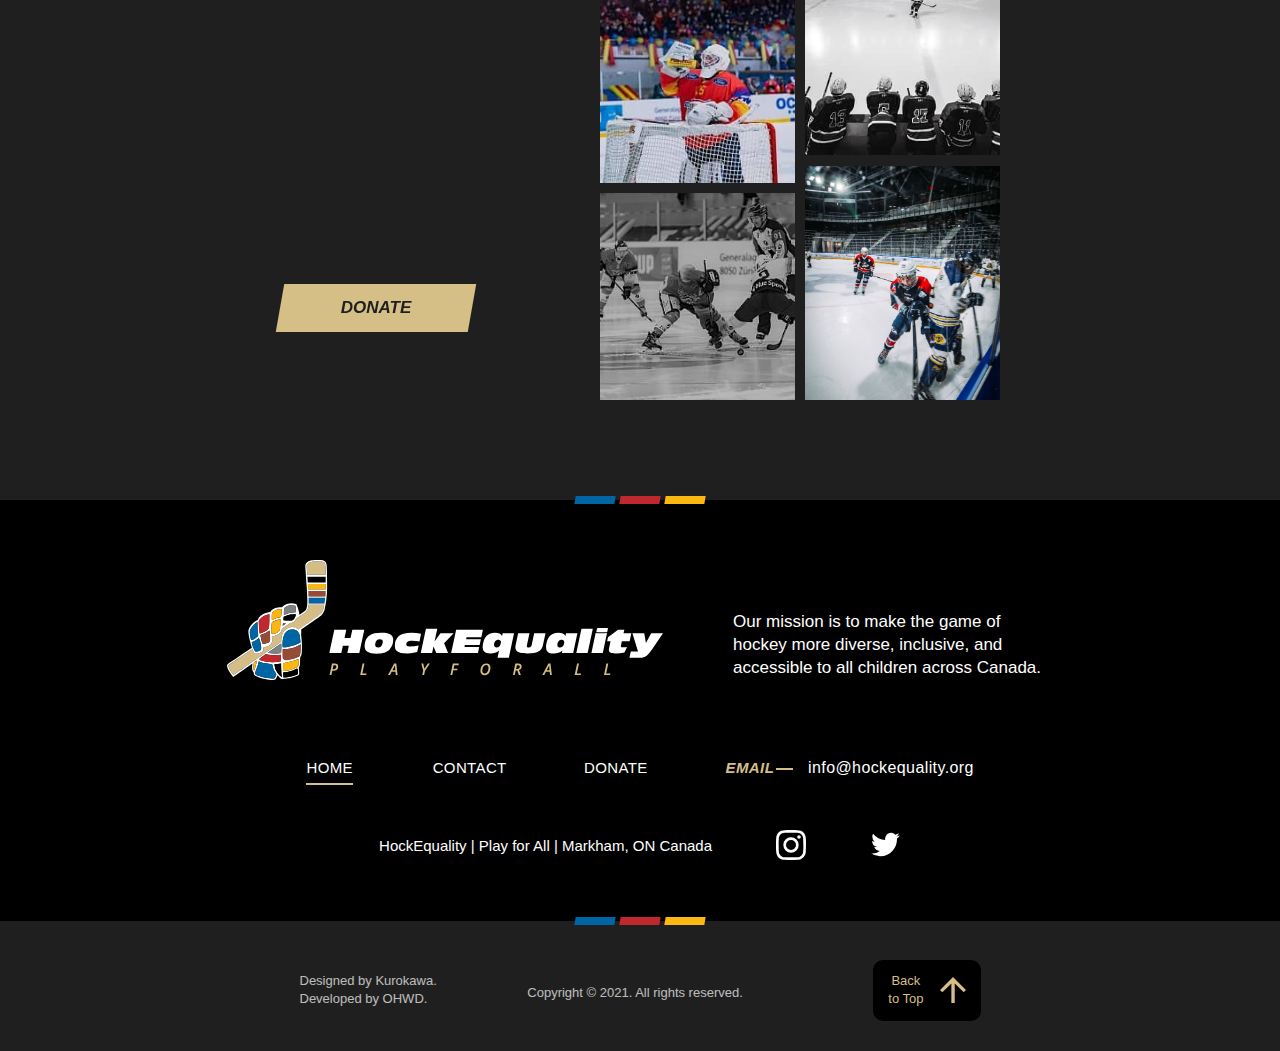
==== commit 97a42c2f: "- centered copyright text in design credit with the 3 bars above it - shortedned design credit conta" ====
--- a/index.html
+++ b/index.html
@@ -274,8 +274,8 @@
             <div class="design-credit">
                 <div class="container">
                     <div class="credit">
-                        <a href="https://www.behance.net/kylekurokawa">Designed by Kurokawa</a>
-                        <a href="https://www.oakharborwebdesigns.com/">Developed by OHWD</a>
+                        <a href="https://www.behance.net/kylekurokawa">Designed by Kurokawa.</a>
+                        <a href="https://www.oakharborwebdesigns.com/">Developed by OHWD.</a>
                     </div>
                     <span class="copyright">Copyright © 2021. All rights reserved.</span>
                     <a class="top" href="#main">
--- a/css/core-styles.css
+++ b/css/core-styles.css
@@ -1280,15 +1280,24 @@
 
     .page-group .email .header-span {
         font-size: 15px;
+        margin-bottom: 0;
     }
 
     .page-group .email {
         font-weight: normal;
     }
 
-    .social a:first-child:hover {
+    /* .social a:first-child:hover {
         color: #D5BF86;
         text-decoration: underline;
+    } */
+    .social a {
+        transition: .3s ease;
+    }
+
+    .social a:hover {
+        transform: translateY(-6px);
+        transition: .3s ease;
     }
 
     .social a:first-child {
@@ -1296,7 +1305,14 @@
     }
 
     .design-credit .container {
-        width: 798px;
-    }
+        width: 681px;
+        padding: 0 ;
+    }
+
+    .copyright {
+        transform: translateX(-20px);
+    }
+
+
 
 }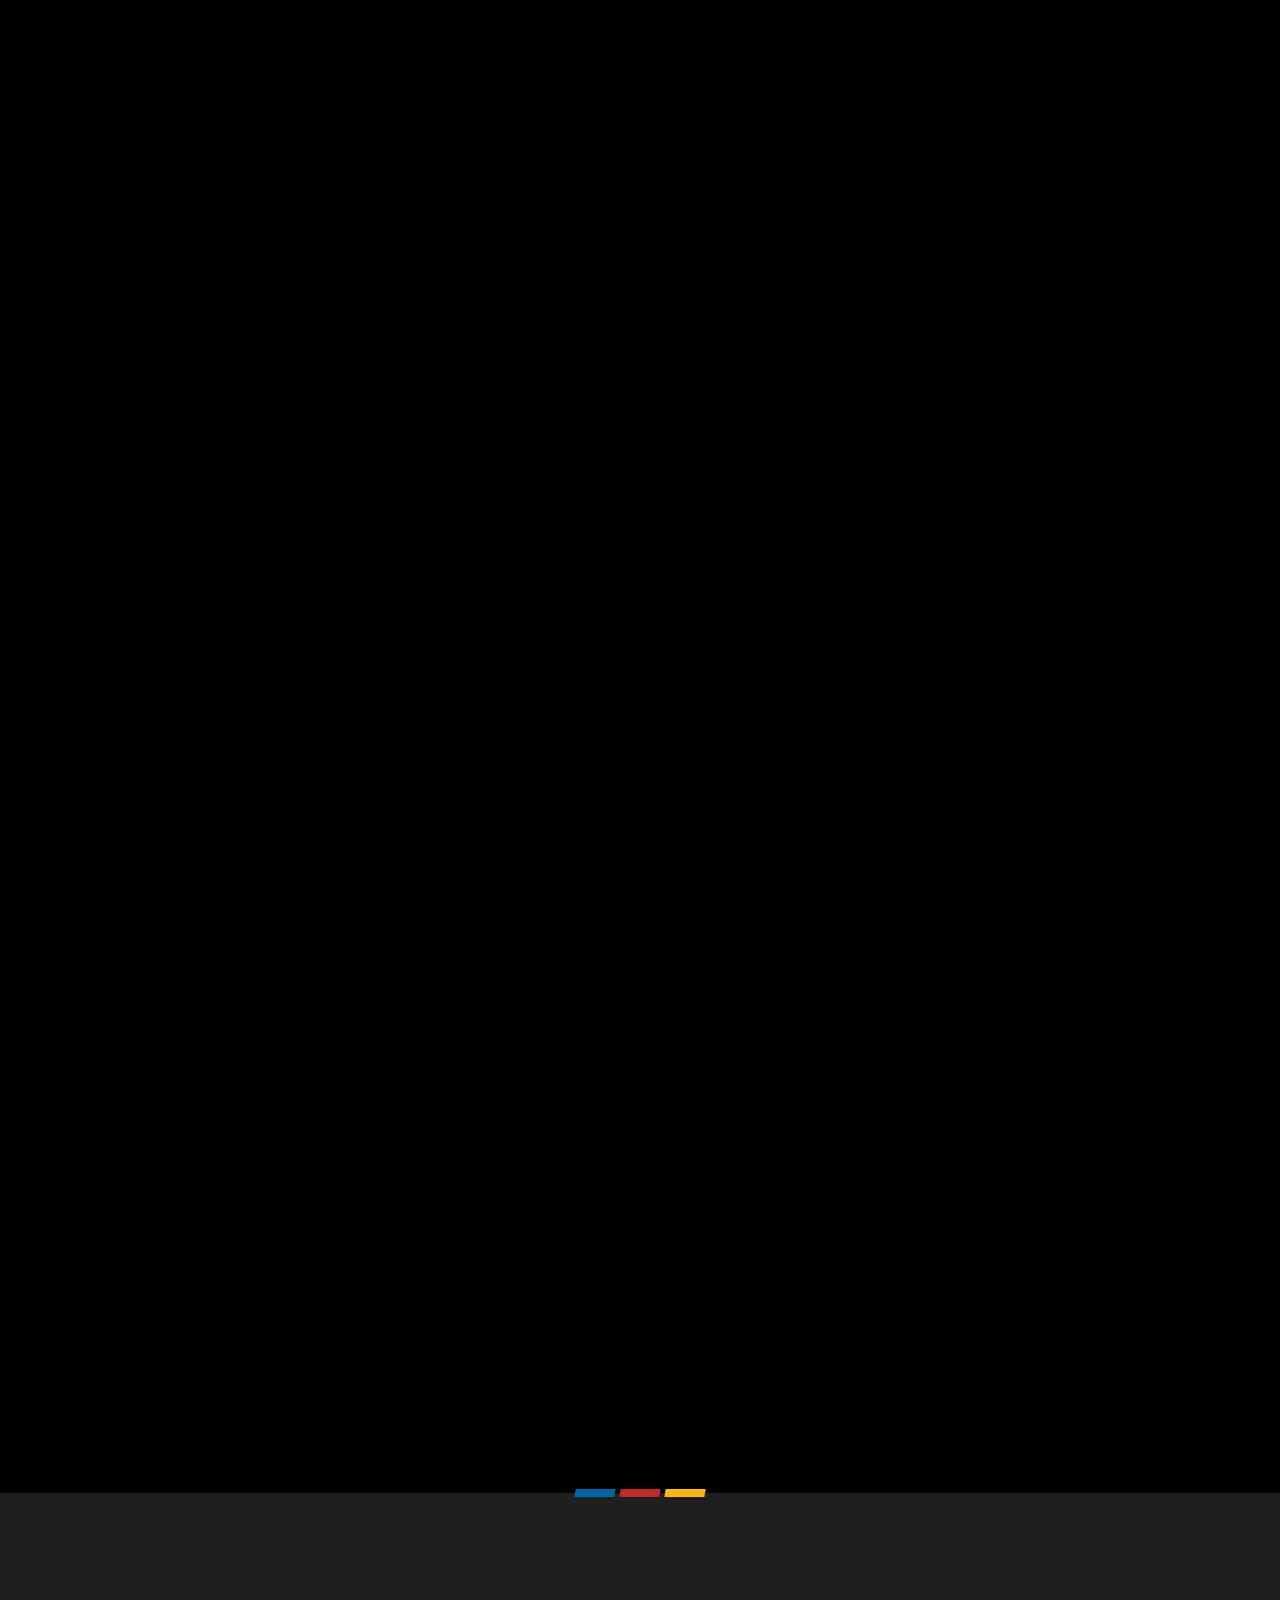
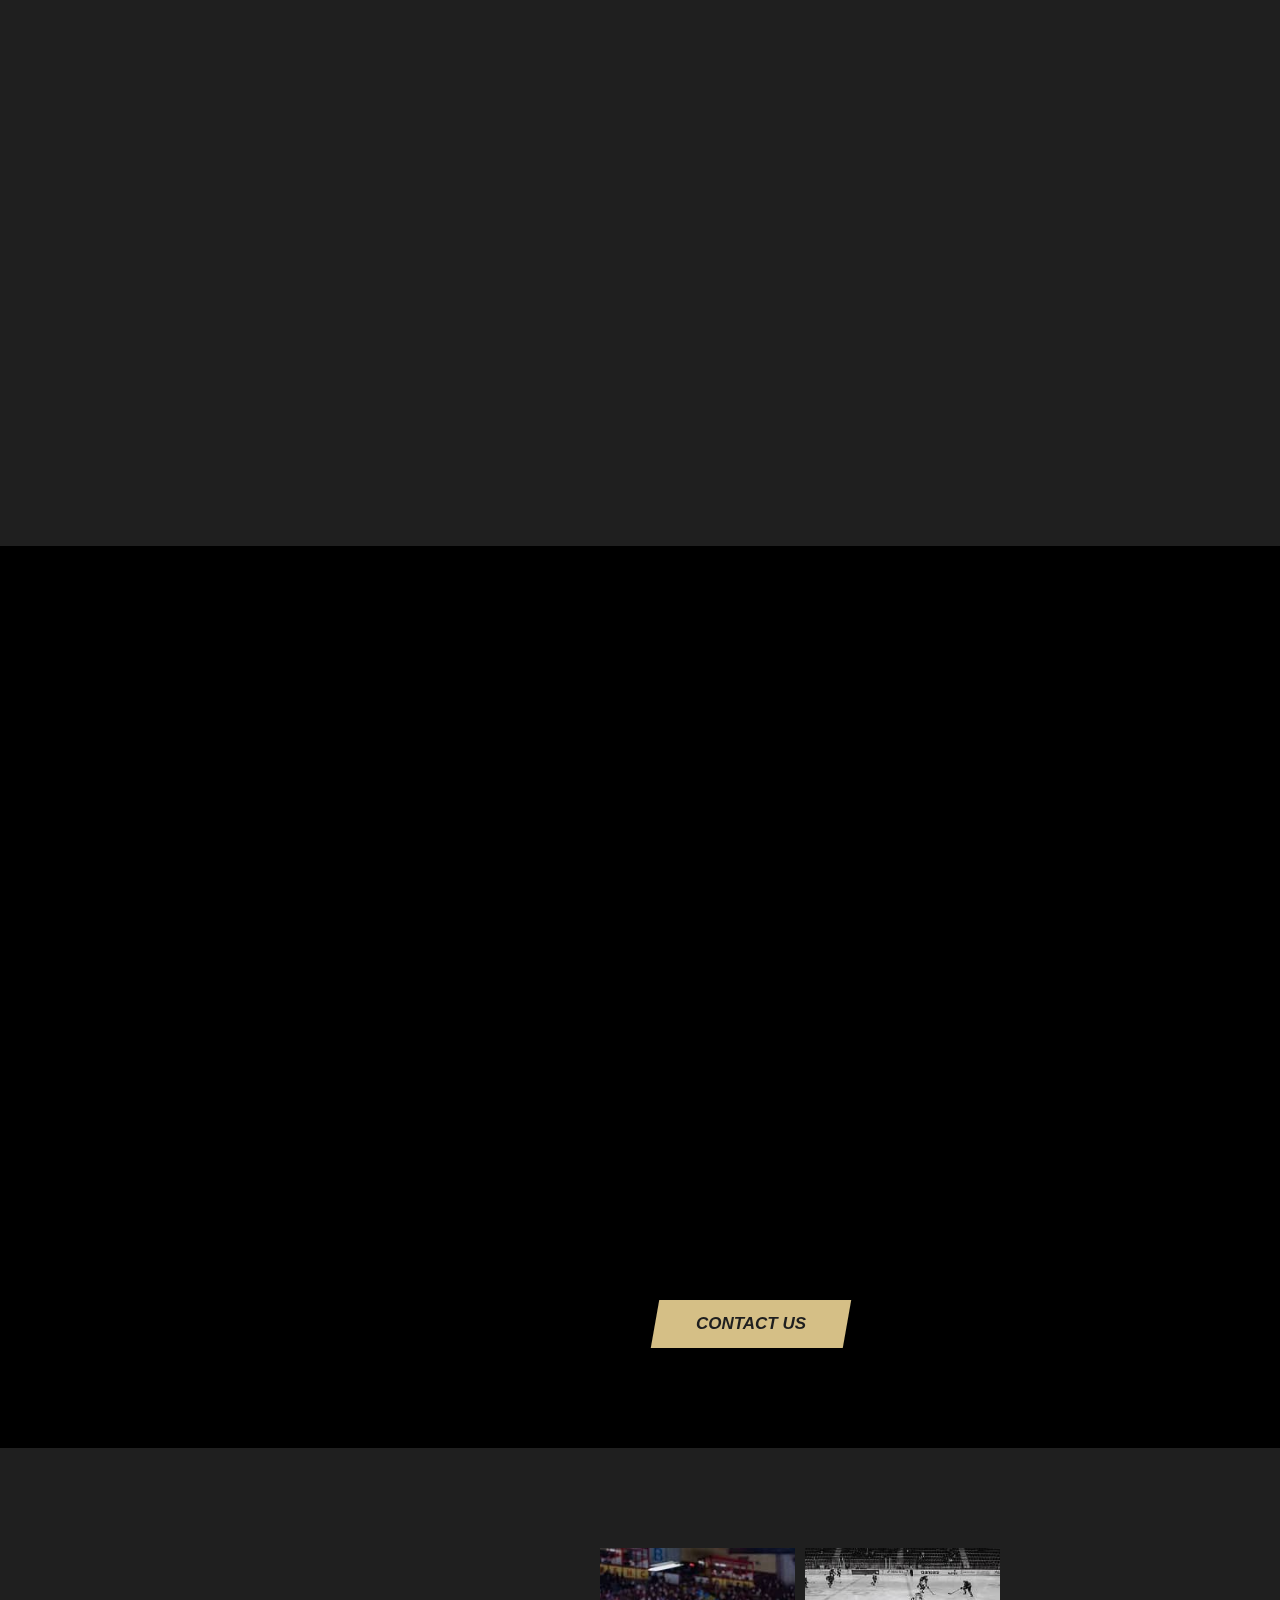
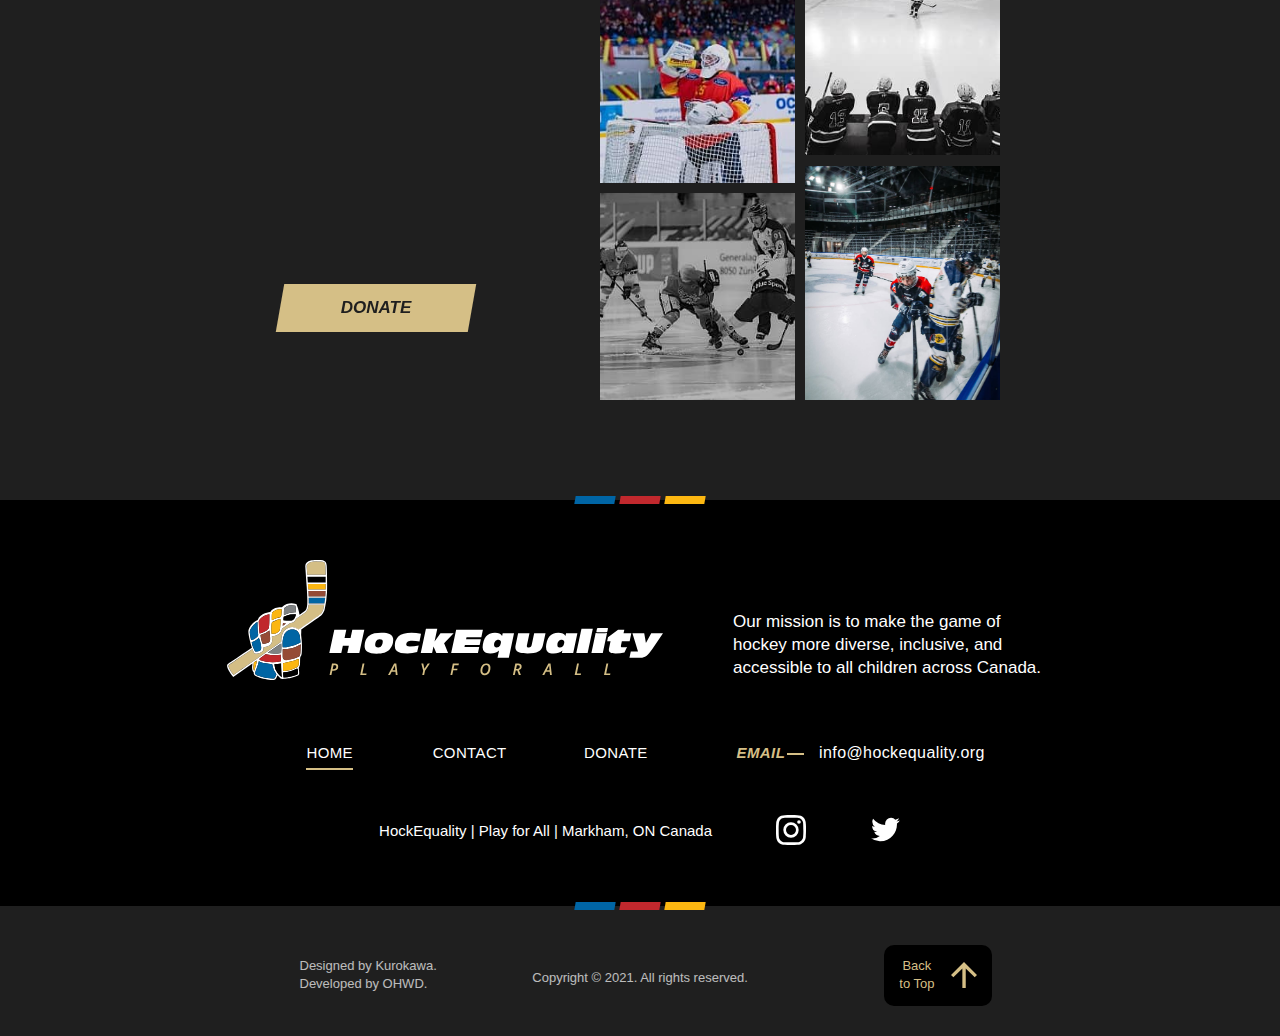
==== commit c38e00ed: "- readjusted copyright text in design credit - removed hover state from address in the footer that w" ====
--- a/index.html
+++ b/index.html
@@ -88,7 +88,7 @@
         <!-- ============================================ -->
 
         <section id="hero">
-            <video autoplay muted loop playsinline src="/images/website-video.mp4" poster="/images/landing-mobile.jpg"></video>
+            <video id="video" autoplay muted loop playsinline src="/images/website-video.mp4" poster="/images/landing-desktop.jpg"></video>
             <div aria-hidden="true" id="dark"></div>
             <div class="container">
                 <div class="content">
--- a/css/core-styles.css
+++ b/css/core-styles.css
@@ -1255,6 +1255,7 @@
 
     .footer-logo {
         width: auto;
+        margin-bottom: 15px;
     }
 
     footer .desktop {
@@ -1285,6 +1286,9 @@
 
     .page-group .email {
         font-weight: normal;
+        -webkit-transform: translateX(11px);
+            -ms-transform: translateX(11px);
+                transform: translateX(11px);
     }
 
     /* .social a:first-child:hover {
@@ -1292,11 +1296,18 @@
         text-decoration: underline;
     } */
     .social a {
+        -webkit-transition: .3s ease;
+        -o-transition: .3s ease;
         transition: .3s ease;
     }
 
-    .social a:hover {
-        transform: translateY(-6px);
+    .social a:nth-of-type(2):hover,
+    .social a:nth-of-type(3):hover {
+        -webkit-transform: translateY(-6px);
+            -ms-transform: translateY(-6px);
+                transform: translateY(-6px);
+        -webkit-transition: .3s ease;
+        -o-transition: .3s ease;
         transition: .3s ease;
     }
 
@@ -1310,9 +1321,17 @@
     }
 
     .copyright {
-        transform: translateX(-20px);
-    }
-
+        text-align: center;
+        -webkit-transform: translateX(-15px);
+            -ms-transform: translateX(-15px);
+                transform: translateX(-15px);
+    }
+
+    .top {
+        -webkit-transform: translateX(11px);
+            -ms-transform: translateX(11px);
+                transform: translateX(11px);
+    }
 
 
 }